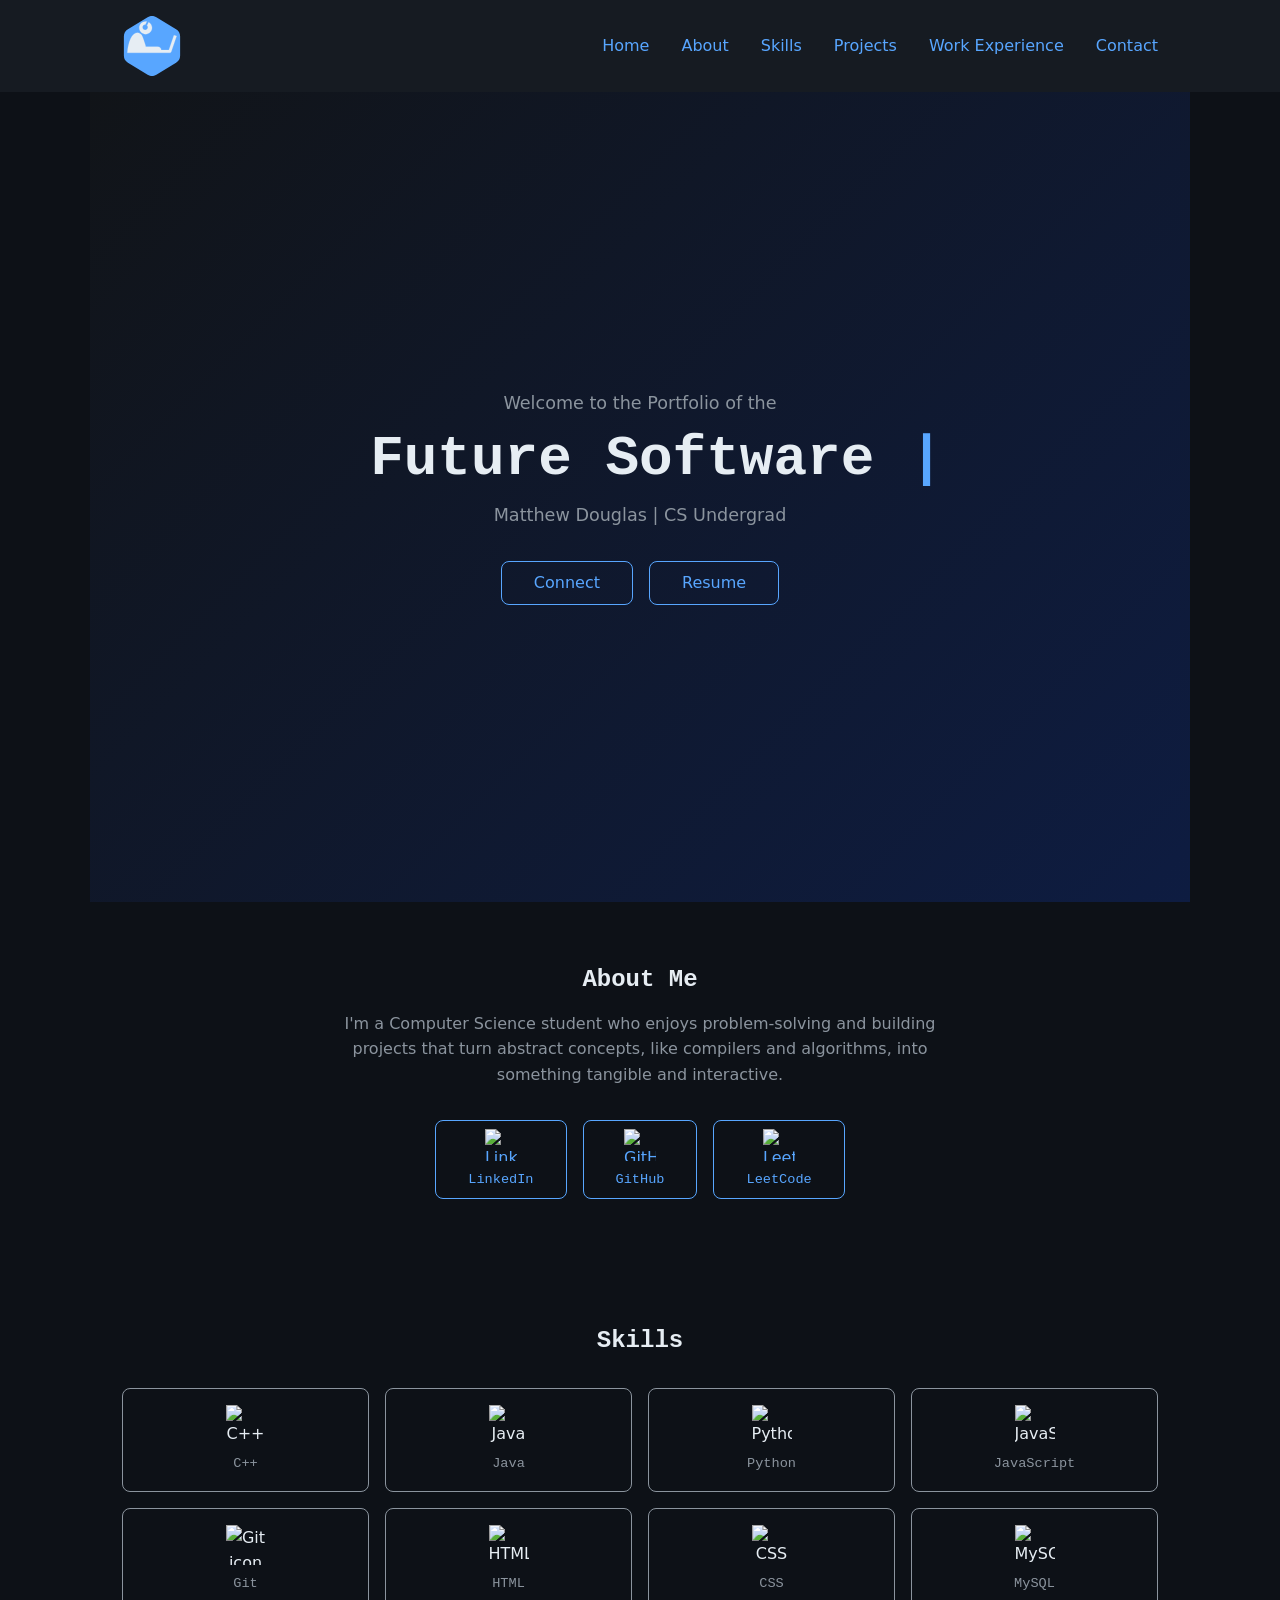
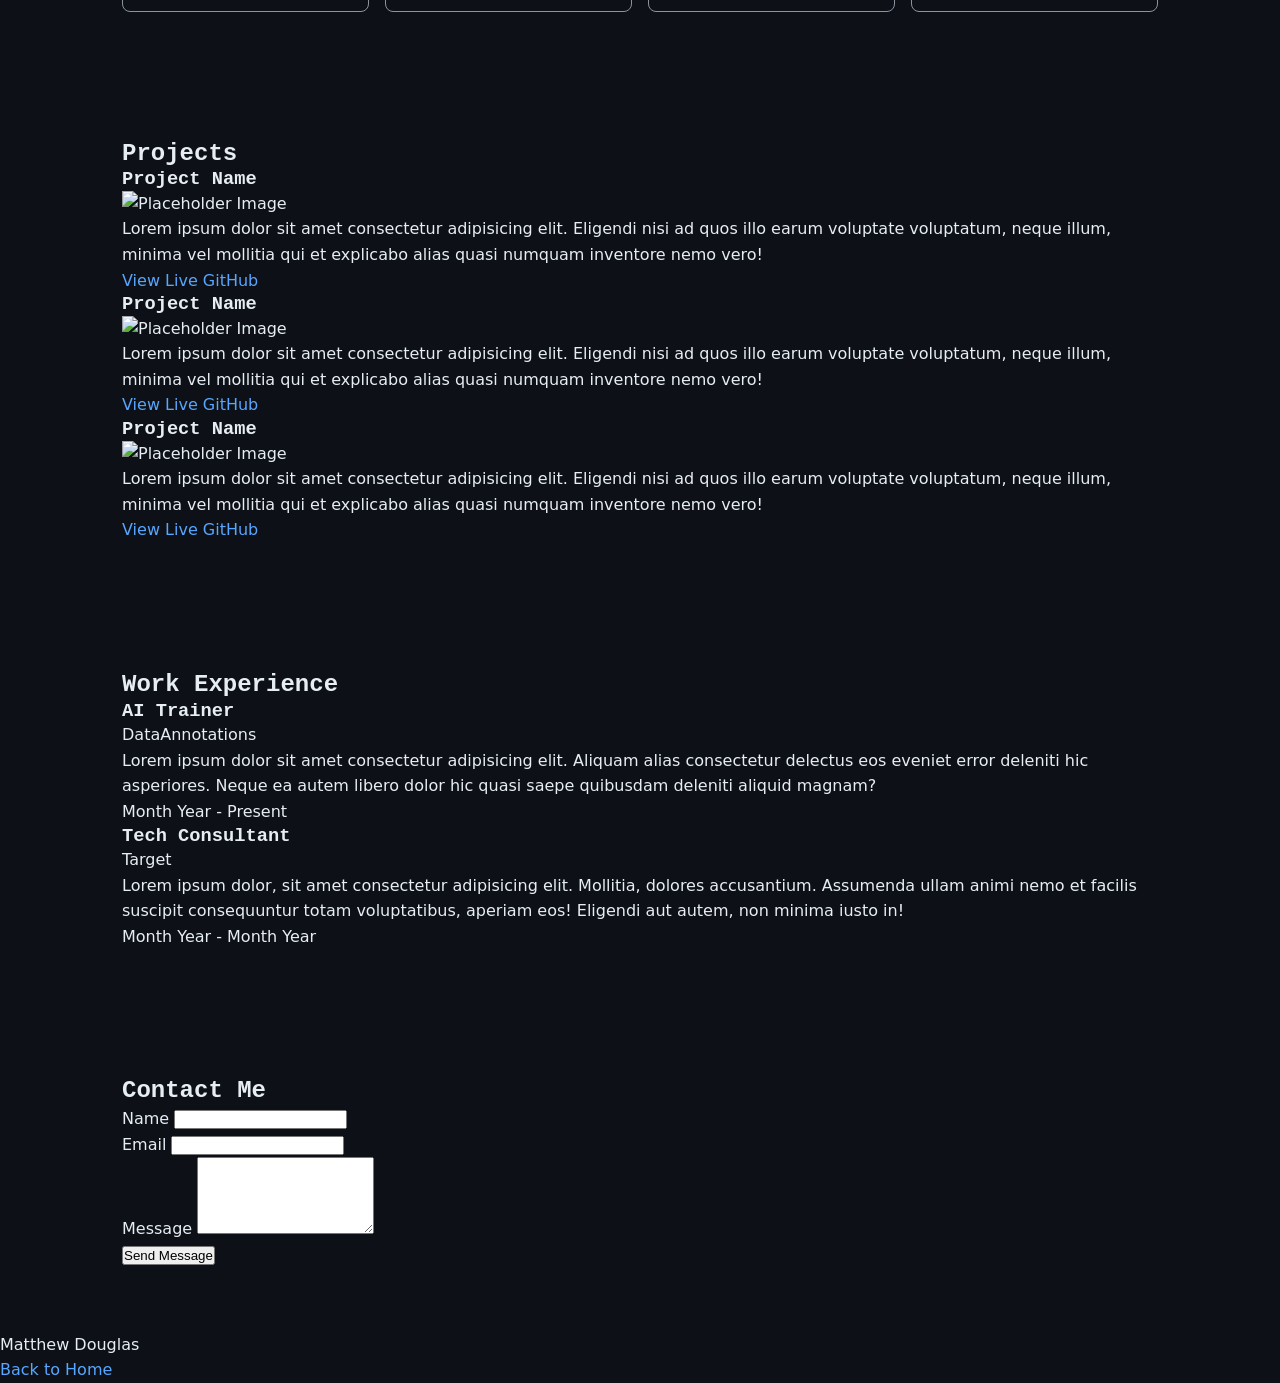
==== src/index.html @ e2d86fd2 "Add skills section with icon grid" ====
<!DOCTYPE html>
<html lang="en">
<head>
    <meta charset="UTF-8">
    <meta name="viewport" content="width=device-width, initial-scale=1.0">
    <title>Matthew Douglas | Web Portfolio</title>
    <link rel="stylesheet" href="style.css">
    <link rel="icon" href="../assets/logo.svg">
</head>
<body>
    <header>
        <nav>
            <img alt="Logo" src="../assets/logo.svg">
            <ul>
                <li><a href="#hero">Home</a></li>
                <li><a href="#about-me">About</a></li>
                <li><a href="#skills">Skills</a></li>
                <li><a href="#projects">Projects</a></li>
                <li><a href="#work-experience">Work Experience</a></li>
                <li><a href="#contact">Contact</a></li>
            </ul>
        </nav>
    </header>
    <main>
        <section id="hero">
            <div class="hero-text">
                <p> Welcome to the Portfolio of the</p>
                <h1 id="rotating-title">Future Software Developer</h1>
                <p>Matthew Douglas | CS Undergrad</p>
            </div>
            <div class="hero-buttons">
                <a href="#contact" class="btn">Connect</a>
                <a href="../assets/MatthewDouglas_Resume.pdf" class="btn" target="_blank" rel="noopener noreferrer">Resume</a>
            </div>
        </section>
        <section id="about-me">
            <div class="about-bio">
                <h2>About Me</h2>
                <p>I'm a Computer Science student who enjoys problem-solving and building projects that turn abstract concepts, like compilers and algorithms, into something tangible and interactive.</p>
            </div>
            <div class="about-icons">
                <a href="https://www.linkedin.com/in/matthew-douglas-7199652b1/" class="btn icon-button" target="_blank" rel="noopener noreferrer">
                    <img src="https://raw.githubusercontent.com/devicons/devicon/54cfe13ac10eaa1ef817a343ab0a9437eb3c2e08/icons/linkedin/linkedin-original.svg" alt="LinkedIn icon">
                    <span>LinkedIn</span>
                </a>
                <a href="https://github.com/DattyM" class="btn icon-button" target="_blank" rel="noopener noreferrer">
                    <img src="https://raw.githubusercontent.com/devicons/devicon/54cfe13ac10eaa1ef817a343ab0a9437eb3c2e08/icons/github/github-original.svg" alt="GitHub icon">
                    <span>GitHub</span>
                </a>
                <a href="https://leetcode.com/u/DattyM/" class="btn icon-button" target="_blank" rel="noopener noreferrer">
                    <img src="https://raw.githubusercontent.com/devicons/devicon/54cfe13ac10eaa1ef817a343ab0a9437eb3c2e08/icons/leetcode/leetcode-original.svg" alt="LeetCode icon">
                    <span>LeetCode</span>
                </a>
            </div>
        </section>
        <section id="skills">
            <h2>Skills</h2>
            <ul class="skills-grid">
                <li>
                    <img src="https://cdn.jsdelivr.net/gh/devicons/devicon/icons/cplusplus/cplusplus-original.svg" alt="C++ icon">
                    <span>C++</span>
                </li>
                <li>
                    <img src="https://cdn.jsdelivr.net/gh/devicons/devicon/icons/java/java-original.svg" alt="Java icon">
                    <span>Java</span>
                </li>
                <li>
                    <img src="https://cdn.jsdelivr.net/gh/devicons/devicon/icons/python/python-original.svg" alt="Python icon">
                    <span>Python</span>
                </li>
                <li>
                    <img src="https://cdn.jsdelivr.net/gh/devicons/devicon/icons/javascript/javascript-original.svg" alt="JavaScript icon">
                    <span>JavaScript</span>
                </li>
                <li>
                    <img src="https://cdn.jsdelivr.net/gh/devicons/devicon/icons/git/git-original.svg" alt="Git icon">
                    <span>Git</span>
                </li>
                <li>
                    <img src="https://cdn.jsdelivr.net/gh/devicons/devicon/icons/html5/html5-original.svg" alt="HTML icon">
                    <span>HTML</span>
                </li>
                <li>
                    <img src="https://cdn.jsdelivr.net/gh/devicons/devicon/icons/css3/css3-original.svg" alt="CSS icon">
                    <span>CSS</span>
                </li>
                <li>
                    <img src="https://cdn.jsdelivr.net/gh/devicons/devicon/icons/mysql/mysql-original.svg" alt="MySQL icon">
                    <span>MySQL</span>
                </li>
                </ul>
        </section>
        <section id="projects">
            <h2>Projects</h2>
            <div class="project-grid">
                <article class="project-card">
                    <h3>Project Name</h3>
                    <img src="https://placehold.co" alt="Placeholder Image" width="30" height="20">
                    <p>Lorem ipsum dolor sit amet consectetur adipisicing elit. Eligendi nisi ad quos illo earum voluptate voluptatum, neque illum, minima vel mollitia qui et explicabo alias quasi numquam inventore nemo vero!</p>
                    <div class="project-links">
                        <a href="#">View Live</a>
                        <a href="#">GitHub</a>
                    </div>
                </article>
                <article class="project-card">
                    <h3>Project Name</h3>
                    <img src="https://placehold.co" alt="Placeholder Image" width="30" height="20">
                    <p>Lorem ipsum dolor sit amet consectetur adipisicing elit. Eligendi nisi ad quos illo earum voluptate voluptatum, neque illum, minima vel mollitia qui et explicabo alias quasi numquam inventore nemo vero!</p>
                    <div class="project-links">
                        <a href="#">View Live</a>
                        <a href="#">GitHub</a>
                    </div>
                </article>
                <article class="project-card">
                    <h3>Project Name</h3>
                    <img src="https://placehold.co" alt="Placeholder Image" width="30" height="20">
                    <p>Lorem ipsum dolor sit amet consectetur adipisicing elit. Eligendi nisi ad quos illo earum voluptate voluptatum, neque illum, minima vel mollitia qui et explicabo alias quasi numquam inventore nemo vero!</p>
                    <div class="project-links">
                        <a href="#">View Live</a>
                        <a href="#">GitHub</a>
                    </div>
                </article>
            </div>
        </section>
        <section id="work-experience">
            <h2>Work Experience</h2>
            <div class="timeline">
                <div>
                    <h3>AI Trainer</h3>
                    <p>DataAnnotations</p>
                    <p>Lorem ipsum dolor sit amet consectetur adipisicing elit. Aliquam alias consectetur delectus eos eveniet error deleniti hic asperiores. Neque ea autem libero dolor hic quasi saepe quibusdam deleniti aliquid magnam?</p>
                    <span class="timeline-date">Month Year - Present</span>
                </div>
                <div>
                    <h3>Tech Consultant</h3>
                    <p>Target</p>
                    <p>Lorem ipsum dolor, sit amet consectetur adipisicing elit. Mollitia, dolores accusantium. Assumenda ullam animi nemo et facilis suscipit consequuntur totam voluptatibus, aperiam eos! Eligendi aut autem, non minima iusto in!</p>
                    <span class="timeline-date">Month Year - Month Year</span>
                </div>
            </div>
        </section>
        <section id="contact">
            <h2>Contact Me</h2>
            <form id="contact-form">
                <div>
                    <label for="name">Name</label>
                    <input type="text" id="name" name="name" required>
                </div>
                <div>
                    <label for="email">Email</label>
                    <input type="email" id="email" name="email" required>
                </div>
                <div>
                    <label for="message">Message</label>
                    <textarea id="message" name="message" rows="5" required></textarea>
                </div>
                <button type="submit">Send Message</button>
                <p id="form-status"></p>
            </form>
        </section>
    </main>
    <footer>
        <p>Matthew Douglas</p>
        <a href="#hero">Back to Home</a>
    </footer>
</body>
<script src="script.js">
</script>
</html>
---- src/style.css ----
* {
    margin: 0;
    padding: 0;
    box-sizing: border-box;
    scroll-behavior: smooth;
}

:root {
    --color-bg: #0d1117;
    --color-bg-alt: #161b22;
    --color-text: #e6edf3;
    --color-text-muted: #8b949e;
    --color-accent: #58a6ff;

    --font-body: 'Inter', system-ui, sans-serif;
    --font-mono: 'Jetbrains Mono', 'Courier New', monospace;

    --spacing-sm: 0.5rem;
    --spacing-md: 1rem;
    --spacing-lg: 2rem;
    --spacing-xl: 4rem;
}

body {
    font-family: var(--font-body);
    background-color: var(--color-bg);
    color: var(--color-text);
    line-height: 1.6;
}

h1, h2, h3 {
    font-family: var(--font-mono);
    line-height: 1.2;
}

a {
    color: var(--color-accent);
    text-decoration: none;
}

section {
    padding: var(--spacing-xl) var(--spacing-lg);
    max-width: 1100px;
    margin: 0 auto;
}

header {
    background-color: var(--color-bg-alt);
    position: sticky;
    top: 0;
    z-index: 10;
}

nav {
    display: flex;
    justify-content: space-between;
    align-items: center;
    padding: var(--spacing-md) var(--spacing-lg);
    max-width: 1100px;
    margin: 0 auto;
}

nav img {
    width: 60px;
    height: auto;
}

nav ul {
    display: flex;
    list-style: none;
    gap: var(--spacing-lg);
}

nav a {
    color: var(--color-text);
    font-weight: 500;
    transition: color 0.2s ease;
}

nav a {
    color: var(--color-accent);
}

#hero {
  min-height: 90vh;
  display: flex;
  flex-direction: column;
  justify-content: center;
  align-items: center;
  text-align: center;
  gap: var(--spacing-lg);
  background: linear-gradient(-45deg, #0e1013, #2d5ec1, #0d1f4f, #111418);
  background-size: 400% 400%;
  animation: gradientShift 12s ease infinite;
}

@keyframes gradientShift {
  0% { background-position: 0% 50%; }
  50% { background-position: 100% 50%; }
  100% { background-position: 0% 50%; }
}

.hero-text p {
  color: var(--color-text-muted);
  font-size: 1.1rem;
}

.hero-text h1 {
  font-size: clamp(2rem, 5vw, 3.5rem);
  margin: var(--spacing-sm) 0;
  min-height: 1.2em;
  padding-left: 0.6ch;
}

.hero-text h1::after {
  content: "|";
  display: inline-block;
  width: 0.6ch;
  margin-left: 2px;
  color: var(--color-accent);
  animation: blink 0.8s step-end infinite;
}

@keyframes blink {
  from, to {
    opacity: 1;
  }
  50% {
    opacity: 0;
  }
}

.hero-buttons {
  display: flex;
  gap: var(--spacing-md);
}

#about-me {
  text-align: center;
}

.about-bio p {
  max-width: 650px;
  margin: var(--spacing-md) auto var(--spacing-lg);
  color: var(--color-text-muted);
}

.about-icons {
  display: flex;
  justify-content: center;
  gap: var(--spacing-md);
  flex-wrap: wrap;
}

.btn {
  display: flex;
  align-items: center;
  justify-content: center;
  border: 1px solid var(--color-accent);
  border-radius: 8px;
  padding: var(--spacing-sm) var(--spacing-lg);
  color: var(--color-accent);
  font-weight: 500;
  transition: background-color 0.2s ease, color 0.2s ease, transform 0.2s ease;
}

.btn:hover {
  background-color: var(--color-accent);
  color: var(--color-bg);
  transform: translateY(-3px);
}

.icon-button {
  display: flex;
  flex-direction: column;
  align-items: center;
  gap: var(--spacing-sm);
  min-width: 90px;
}

.icon-button img {
  width: 32px;
  height: 32px;
}

.icon-button span {
  font-size: 0.85rem;
  font-family: var(--font-mono);
}

#skills {
  text-align: center;
}

.skills-grid {
  list-style: none;
  display: grid;
  grid-template-columns: repeat(4, 1fr);
  gap: var(--spacing-md);
  margin-top: var(--spacing-lg);
}

.skills-grid li {
  display: flex;
  flex-direction: column;
  align-items: center;
  gap: var(--spacing-sm);
  border: 1px solid var(--color-text-muted);
  border-radius: 8px;
  padding: var(--spacing-md);
  transition: border-color 0.2s ease, transform 0.2s ease;
}

.skills-grid li:hover {
  border-color: var(--color-accent);
  transform: translateY(-3px);
}

.skills-grid img {
  width: 40px;
  height: 40px;
}

.skills-grid span {
  font-size: 0.85rem;
  font-family: var(--font-mono);
  color: var(--color-text-muted);
}
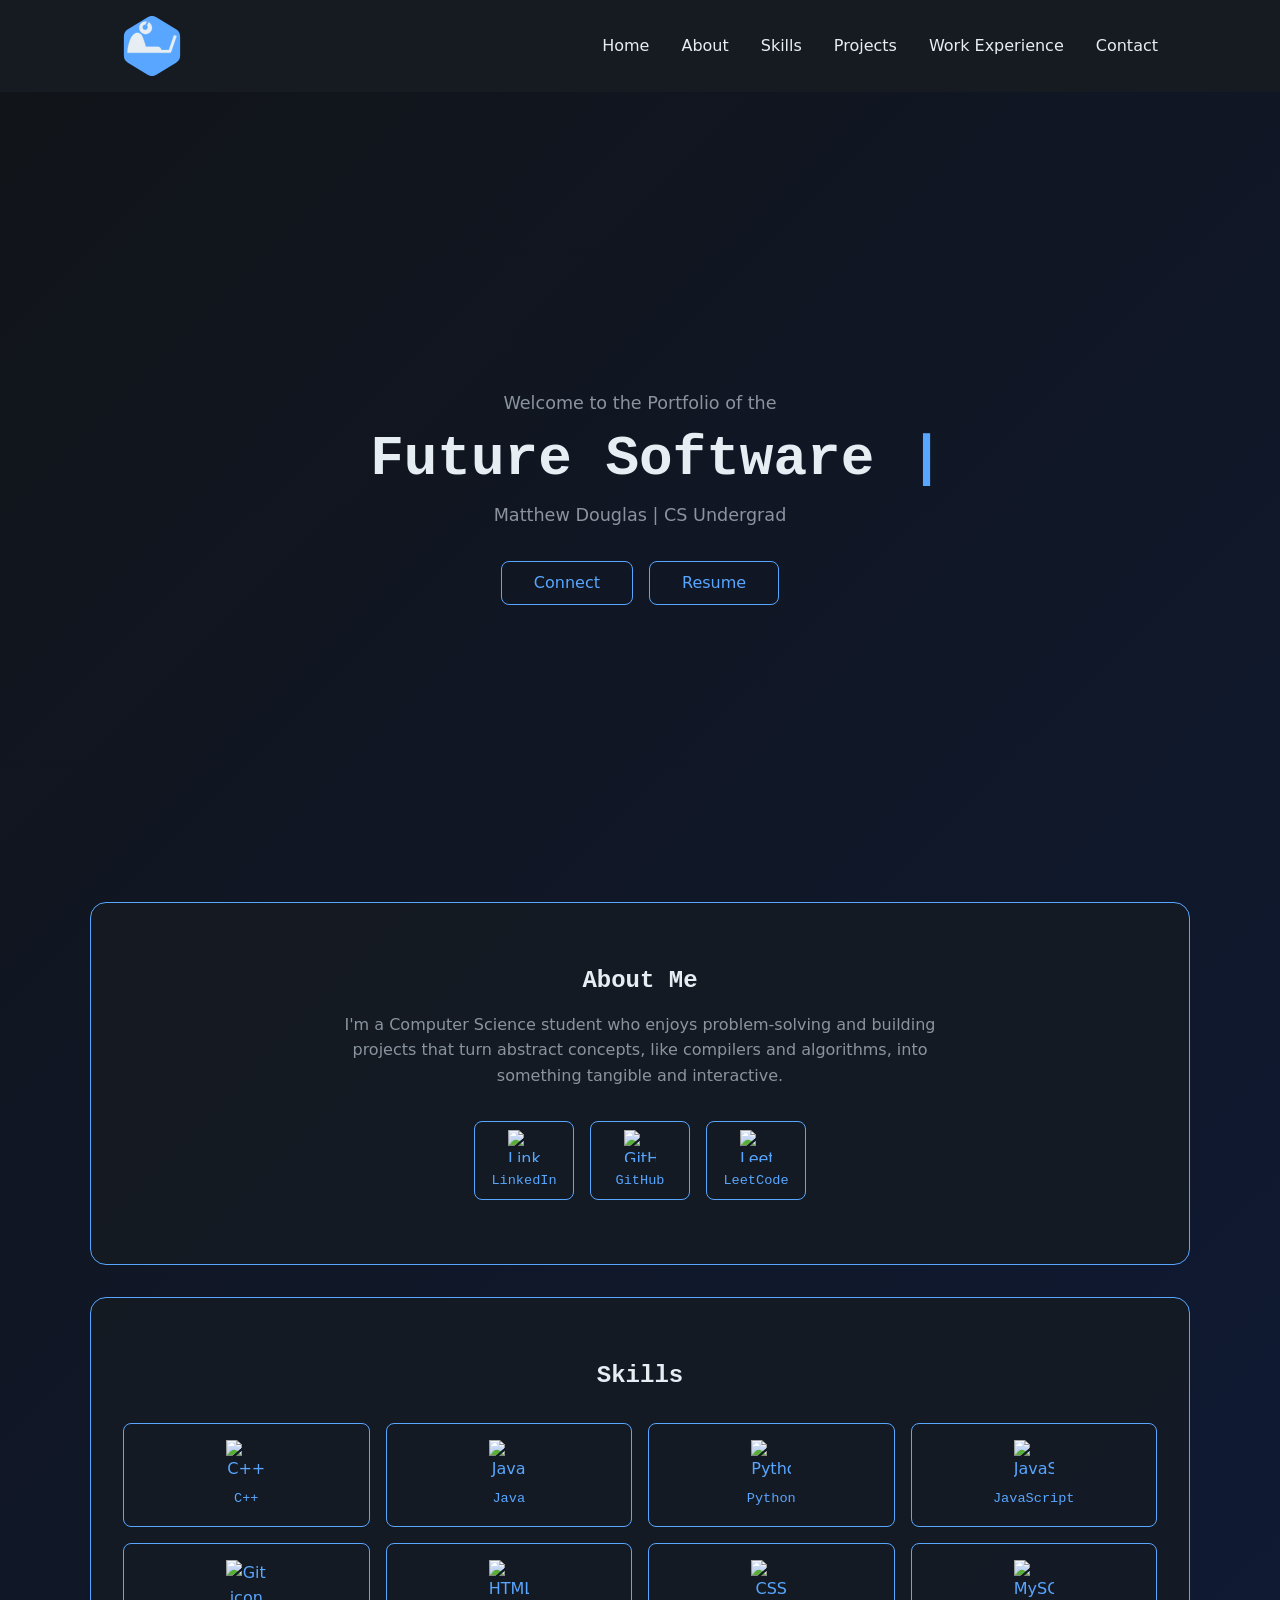
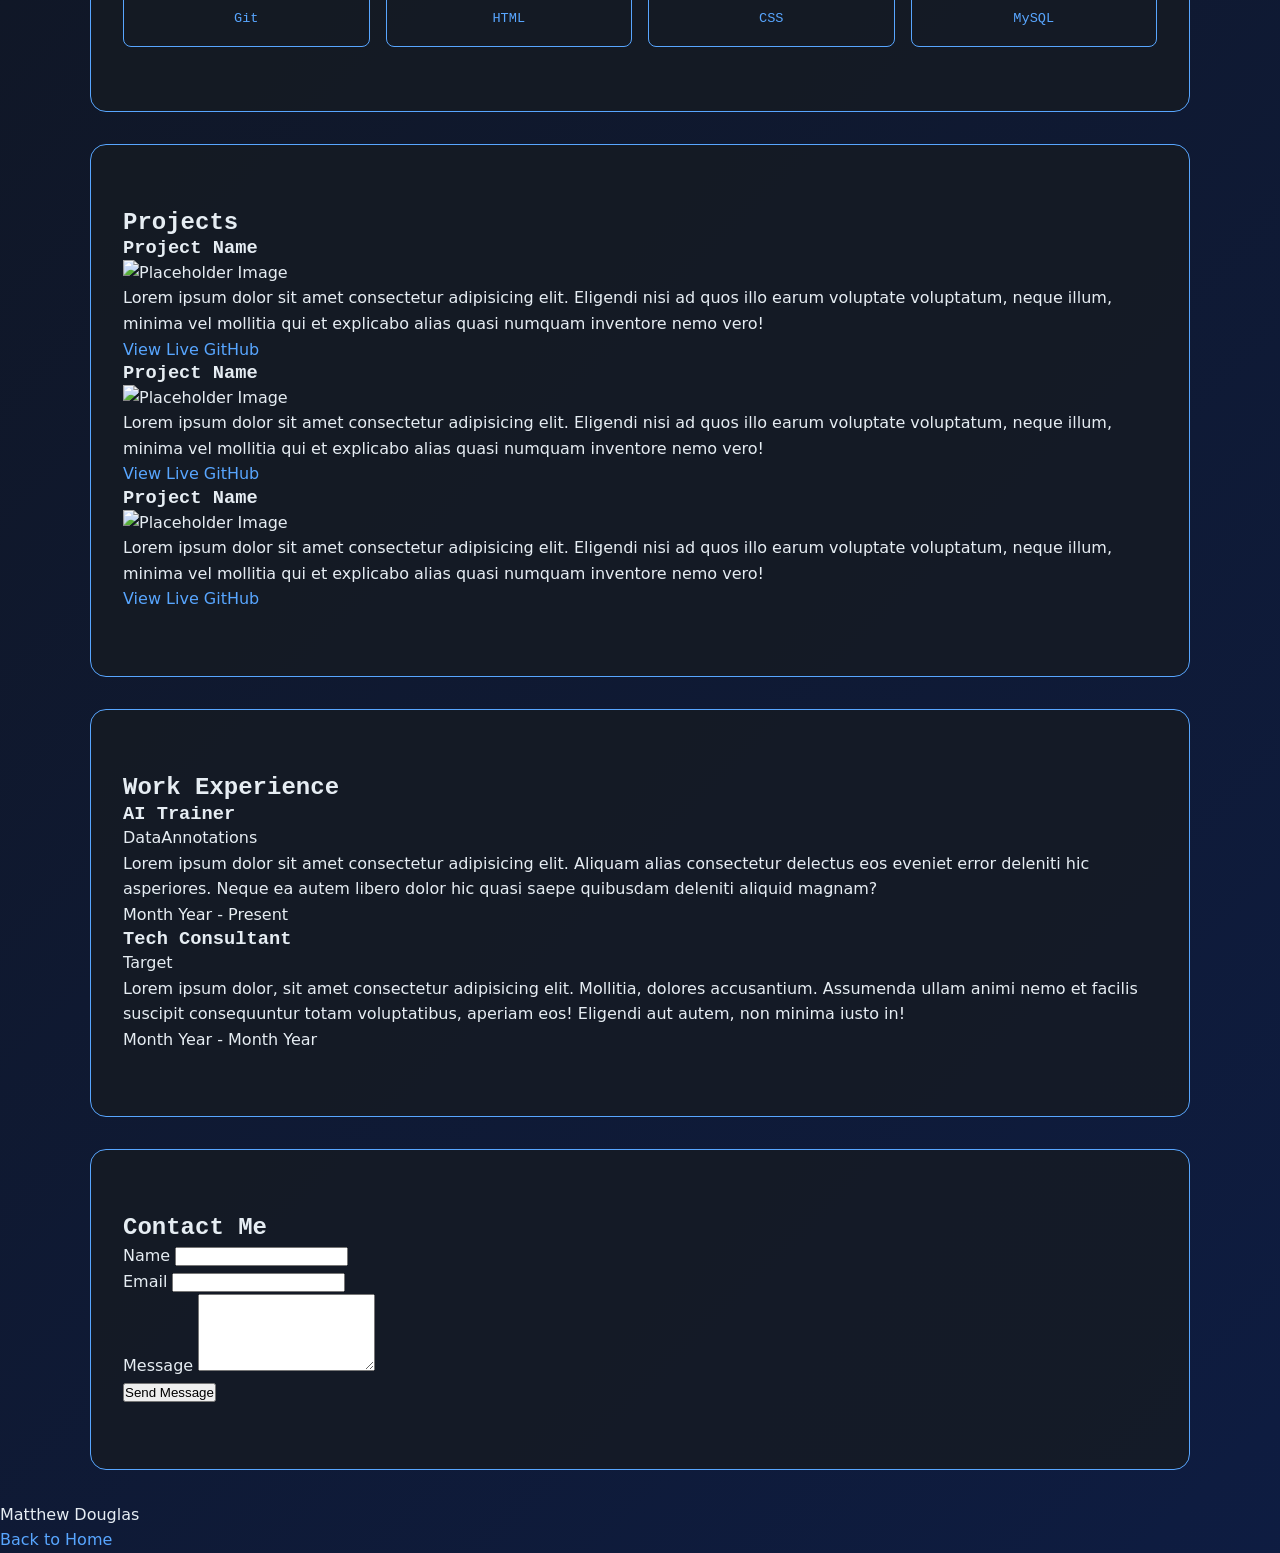
==== commit d5e777ae: "Add page-wide gradient, section containers with glow, and unify button/skill styling" ====
--- a/src/index.html
+++ b/src/index.html
@@ -57,35 +57,35 @@
             <h2>Skills</h2>
             <ul class="skills-grid">
                 <li>
-                    <img src="https://cdn.jsdelivr.net/gh/devicons/devicon/icons/cplusplus/cplusplus-original.svg" alt="C++ icon">
+                    <img src="https://raw.githubusercontent.com/devicons/devicon/54cfe13ac10eaa1ef817a343ab0a9437eb3c2e08/icons/cplusplus/cplusplus-original.svg" alt="C++ icon">
                     <span>C++</span>
                 </li>
                 <li>
-                    <img src="https://cdn.jsdelivr.net/gh/devicons/devicon/icons/java/java-original.svg" alt="Java icon">
+                    <img src="https://raw.githubusercontent.com/devicons/devicon/54cfe13ac10eaa1ef817a343ab0a9437eb3c2e08/icons/java/java-original.svg" alt="Java icon">
                     <span>Java</span>
                 </li>
                 <li>
-                    <img src="https://cdn.jsdelivr.net/gh/devicons/devicon/icons/python/python-original.svg" alt="Python icon">
+                    <img src="https://raw.githubusercontent.com/devicons/devicon/54cfe13ac10eaa1ef817a343ab0a9437eb3c2e08/icons/python/python-original.svg" alt="Python icon">
                     <span>Python</span>
                 </li>
                 <li>
-                    <img src="https://cdn.jsdelivr.net/gh/devicons/devicon/icons/javascript/javascript-original.svg" alt="JavaScript icon">
+                    <img src="https://raw.githubusercontent.com/devicons/devicon/54cfe13ac10eaa1ef817a343ab0a9437eb3c2e08/icons/javascript/javascript-original.svg" alt="JavaScript icon">
                     <span>JavaScript</span>
                 </li>
                 <li>
-                    <img src="https://cdn.jsdelivr.net/gh/devicons/devicon/icons/git/git-original.svg" alt="Git icon">
+                    <img src="https://raw.githubusercontent.com/devicons/devicon/54cfe13ac10eaa1ef817a343ab0a9437eb3c2e08/icons/git/git-original.svg" alt="Git icon">
                     <span>Git</span>
                 </li>
                 <li>
-                    <img src="https://cdn.jsdelivr.net/gh/devicons/devicon/icons/html5/html5-original.svg" alt="HTML icon">
+                    <img src="https://raw.githubusercontent.com/devicons/devicon/54cfe13ac10eaa1ef817a343ab0a9437eb3c2e08/icons/html5/html5-original.svg" alt="HTML icon">
                     <span>HTML</span>
                 </li>
                 <li>
-                    <img src="https://cdn.jsdelivr.net/gh/devicons/devicon/icons/css3/css3-original.svg" alt="CSS icon">
+                    <img src="https://raw.githubusercontent.com/devicons/devicon/54cfe13ac10eaa1ef817a343ab0a9437eb3c2e08/icons/css3/css3-original.svg" alt="CSS icon">
                     <span>CSS</span>
                 </li>
                 <li>
-                    <img src="https://cdn.jsdelivr.net/gh/devicons/devicon/icons/mysql/mysql-original.svg" alt="MySQL icon">
+                    <img src="https://raw.githubusercontent.com/devicons/devicon/54cfe13ac10eaa1ef817a343ab0a9437eb3c2e08/icons/mysql/mysql-original.svg" alt="MySQL icon">
                     <span>MySQL</span>
                 </li>
                 </ul>
--- a/src/style.css
+++ b/src/style.css
@@ -1,94 +1,30 @@
 * {
-    margin: 0;
-    padding: 0;
-    box-sizing: border-box;
-    scroll-behavior: smooth;
+  margin: 0;
+  padding: 0;
+  box-sizing: border-box;
+  scroll-behavior: smooth;
 }
 
 :root {
-    --color-bg: #0d1117;
-    --color-bg-alt: #161b22;
-    --color-text: #e6edf3;
-    --color-text-muted: #8b949e;
-    --color-accent: #58a6ff;
-
-    --font-body: 'Inter', system-ui, sans-serif;
-    --font-mono: 'Jetbrains Mono', 'Courier New', monospace;
-
-    --spacing-sm: 0.5rem;
-    --spacing-md: 1rem;
-    --spacing-lg: 2rem;
-    --spacing-xl: 4rem;
+  --color-bg: #0d1117;
+  --color-bg-alt: #161b22;
+  --color-text: #e6edf3;
+  --color-text-muted: #8b949e;
+  --color-accent: #58a6ff;
+
+  --font-body: 'Inter', system-ui, sans-serif;
+  --font-mono: 'Jetbrains Mono', 'Courier New', monospace;
+
+  --spacing-sm: 0.5rem;
+  --spacing-md: 1rem;
+  --spacing-lg: 2rem;
+  --spacing-xl: 4rem;
 }
 
 body {
-    font-family: var(--font-body);
-    background-color: var(--color-bg);
-    color: var(--color-text);
-    line-height: 1.6;
-}
-
-h1, h2, h3 {
-    font-family: var(--font-mono);
-    line-height: 1.2;
-}
-
-a {
-    color: var(--color-accent);
-    text-decoration: none;
-}
-
-section {
-    padding: var(--spacing-xl) var(--spacing-lg);
-    max-width: 1100px;
-    margin: 0 auto;
-}
-
-header {
-    background-color: var(--color-bg-alt);
-    position: sticky;
-    top: 0;
-    z-index: 10;
-}
-
-nav {
-    display: flex;
-    justify-content: space-between;
-    align-items: center;
-    padding: var(--spacing-md) var(--spacing-lg);
-    max-width: 1100px;
-    margin: 0 auto;
-}
-
-nav img {
-    width: 60px;
-    height: auto;
-}
-
-nav ul {
-    display: flex;
-    list-style: none;
-    gap: var(--spacing-lg);
-}
-
-nav a {
-    color: var(--color-text);
-    font-weight: 500;
-    transition: color 0.2s ease;
-}
-
-nav a {
-    color: var(--color-accent);
-}
-
-#hero {
-  min-height: 90vh;
-  display: flex;
-  flex-direction: column;
-  justify-content: center;
-  align-items: center;
-  text-align: center;
-  gap: var(--spacing-lg);
+  font-family: var(--font-body);
+  color: var(--color-text);
+  line-height: 1.6;
   background: linear-gradient(-45deg, #0e1013, #2d5ec1, #0d1f4f, #111418);
   background-size: 400% 400%;
   animation: gradientShift 12s ease infinite;
@@ -98,6 +34,91 @@
   0% { background-position: 0% 50%; }
   50% { background-position: 100% 50%; }
   100% { background-position: 0% 50%; }
+}
+
+h1, h2, h3 {
+  font-family: var(--font-mono);
+  line-height: 1.2;
+}
+
+a {
+  color: var(--color-accent);
+  text-decoration: none;
+}
+
+section {
+  padding: var(--spacing-xl) var(--spacing-lg);
+  max-width: 1100px;
+  margin: 0 auto;
+}
+
+main > section:not(#hero) {
+  background-color: rgba(22, 27, 34, 0.8);
+  border: 1px solid var(--color-accent);
+  border-radius: 16px;
+  margin-bottom: var(--spacing-lg);
+  animation: borderGlow 3s ease-in-out infinite;
+}
+
+@keyframes borderGlow {
+  0%, 100% {
+    box-shadow: 0 4px 24px rgba(0, 0, 0, 0.3), 0 0 0px rgba(88, 166, 255, 0);
+  }
+  50% {
+    box-shadow: 0 4px 24px rgba(0, 0, 0, 0.3), 0 0 20px rgba(88, 166, 255, 0.5);
+  }
+}
+
+/* ---------- Header / Nav ---------- */
+
+header {
+  background-color: var(--color-bg-alt);
+  position: sticky;
+  top: 0;
+  z-index: 10;
+}
+
+nav {
+  display: flex;
+  justify-content: space-between;
+  align-items: center;
+  padding: var(--spacing-md) var(--spacing-lg);
+  max-width: 1100px;
+  margin: 0 auto;
+}
+
+nav img {
+  width: 60px;
+  height: auto;
+}
+
+nav ul {
+  display: flex;
+  list-style: none;
+  gap: var(--spacing-lg);
+}
+
+nav a {
+  color: var(--color-text);
+  font-weight: 500;
+  transition: color 0.2s ease;
+}
+
+nav a:hover {
+  color: var(--color-accent);
+}
+
+/* ---------- Hero ---------- */
+
+#hero {
+  background: none;
+  min-height: 90vh;
+  display: flex;
+  flex-direction: column;
+  justify-content: center;
+  align-items: center;
+  text-align: center;
+  gap: var(--spacing-lg);
 }
 
 .hero-text p {
@@ -122,18 +143,56 @@
 }
 
 @keyframes blink {
-  from, to {
-    opacity: 1;
-  }
-  50% {
-    opacity: 0;
-  }
+  from, to { opacity: 1; }
+  50% { opacity: 0; }
 }
 
 .hero-buttons {
   display: flex;
   gap: var(--spacing-md);
 }
+
+/* ---------- Shared button style ---------- */
+
+.btn {
+  display: flex;
+  align-items: center;
+  justify-content: center;
+  border: 1px solid var(--color-accent);
+  border-radius: 8px;
+  padding: var(--spacing-sm) var(--spacing-lg);
+  color: var(--color-accent);
+  font-weight: 500;
+  transition: background-color 0.2s ease, color 0.2s ease, transform 0.2s ease;
+}
+
+.btn:hover {
+  background-color: var(--color-accent);
+  color: var(--color-bg);
+  transform: translateY(-3px);
+}
+
+.icon-button {
+  display: flex;
+  flex-direction: column;
+  align-items: center;
+  justify-content: center;
+  gap: var(--spacing-sm);
+  width: 100px;
+  text-align: center;
+}
+
+.icon-button img {
+  width: 32px;
+  height: 32px;
+}
+
+.icon-button span {
+  font-size: 0.85rem;
+  font-family: var(--font-mono);
+}
+
+/* ---------- About ---------- */
 
 #about-me {
   text-align: center;
@@ -152,41 +211,7 @@
   flex-wrap: wrap;
 }
 
-.btn {
-  display: flex;
-  align-items: center;
-  justify-content: center;
-  border: 1px solid var(--color-accent);
-  border-radius: 8px;
-  padding: var(--spacing-sm) var(--spacing-lg);
-  color: var(--color-accent);
-  font-weight: 500;
-  transition: background-color 0.2s ease, color 0.2s ease, transform 0.2s ease;
-}
-
-.btn:hover {
-  background-color: var(--color-accent);
-  color: var(--color-bg);
-  transform: translateY(-3px);
-}
-
-.icon-button {
-  display: flex;
-  flex-direction: column;
-  align-items: center;
-  gap: var(--spacing-sm);
-  min-width: 90px;
-}
-
-.icon-button img {
-  width: 32px;
-  height: 32px;
-}
-
-.icon-button span {
-  font-size: 0.85rem;
-  font-family: var(--font-mono);
-}
+/* ---------- Skills ---------- */
 
 #skills {
   text-align: center;
@@ -205,14 +230,16 @@
   flex-direction: column;
   align-items: center;
   gap: var(--spacing-sm);
-  border: 1px solid var(--color-text-muted);
+  border: 1px solid var(--color-accent);
   border-radius: 8px;
   padding: var(--spacing-md);
-  transition: border-color 0.2s ease, transform 0.2s ease;
+  color: var(--color-accent);
+  transition: background-color 0.2s ease, color 0.2s ease, transform 0.2s ease;
 }
 
 .skills-grid li:hover {
-  border-color: var(--color-accent);
+  background-color: var(--color-accent);
+  color: var(--color-bg);
   transform: translateY(-3px);
 }
 
@@ -224,5 +251,4 @@
 .skills-grid span {
   font-size: 0.85rem;
   font-family: var(--font-mono);
-  color: var(--color-text-muted);
 }
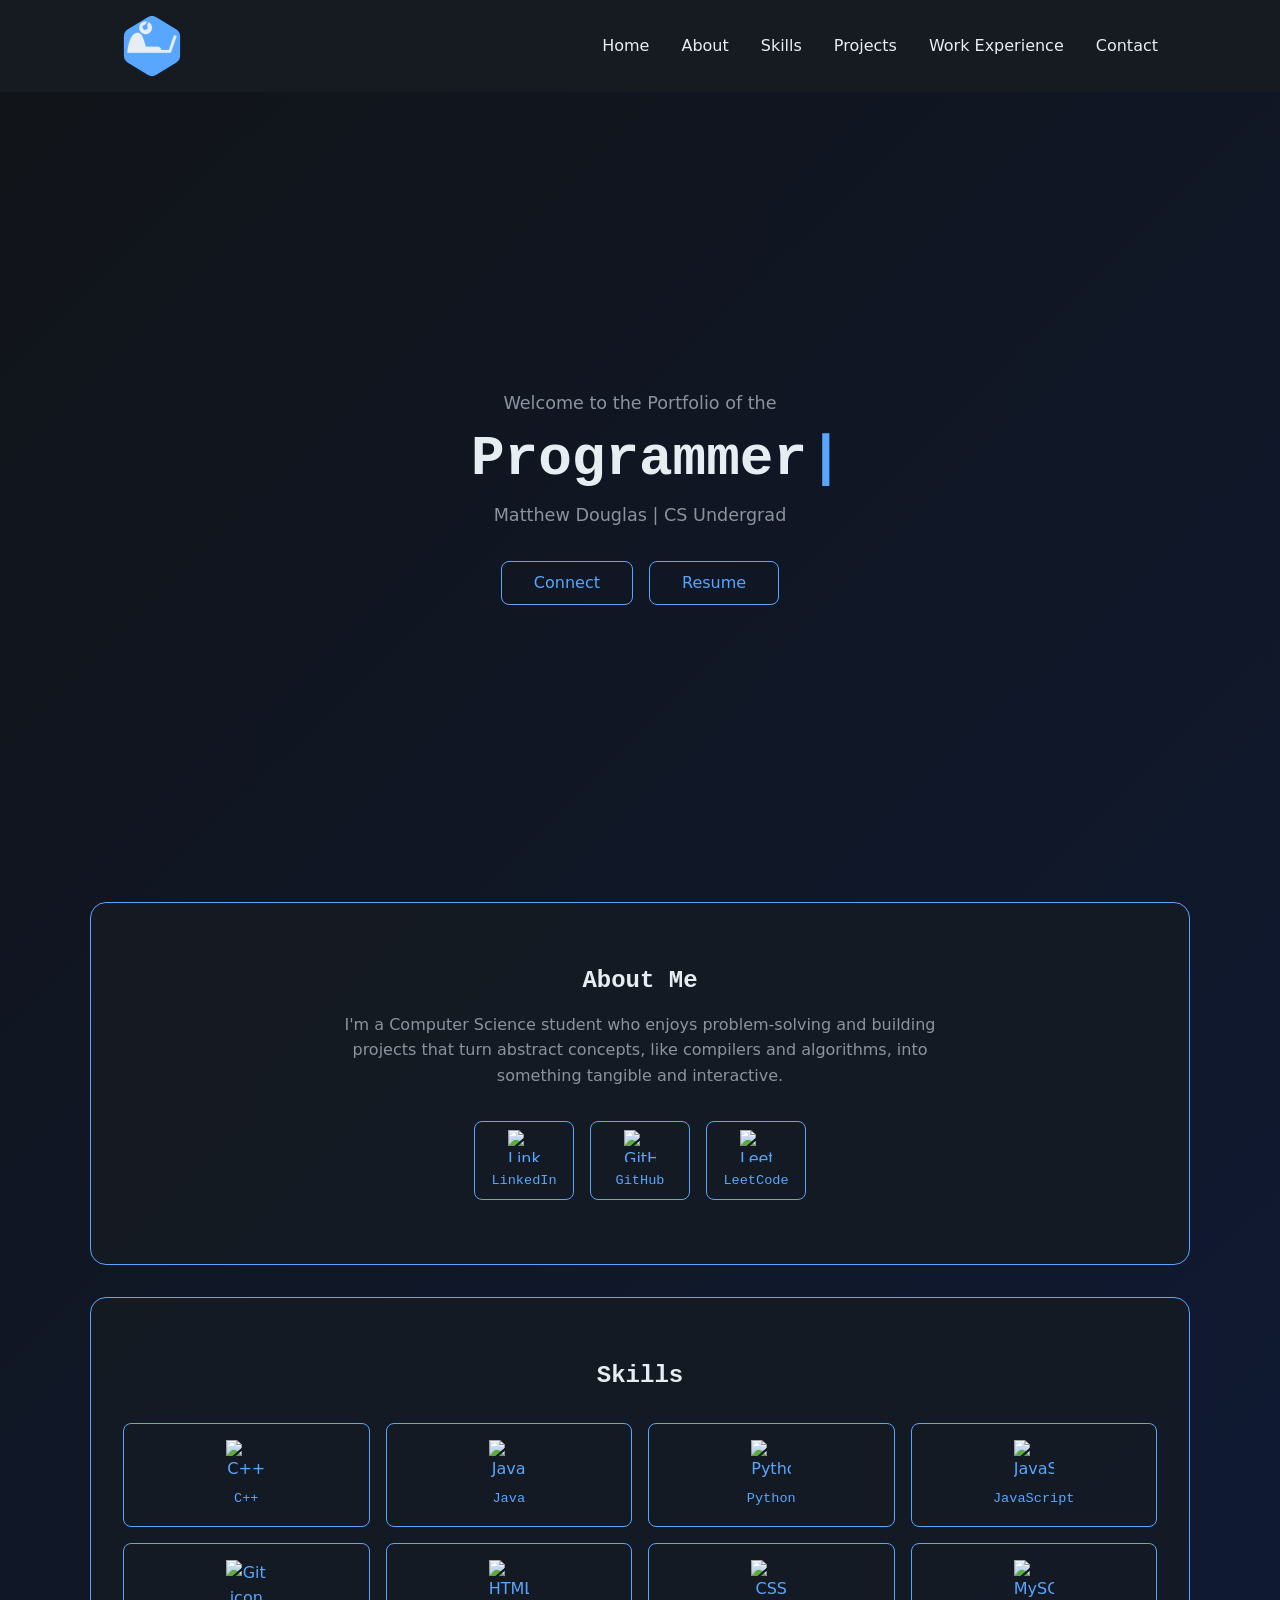
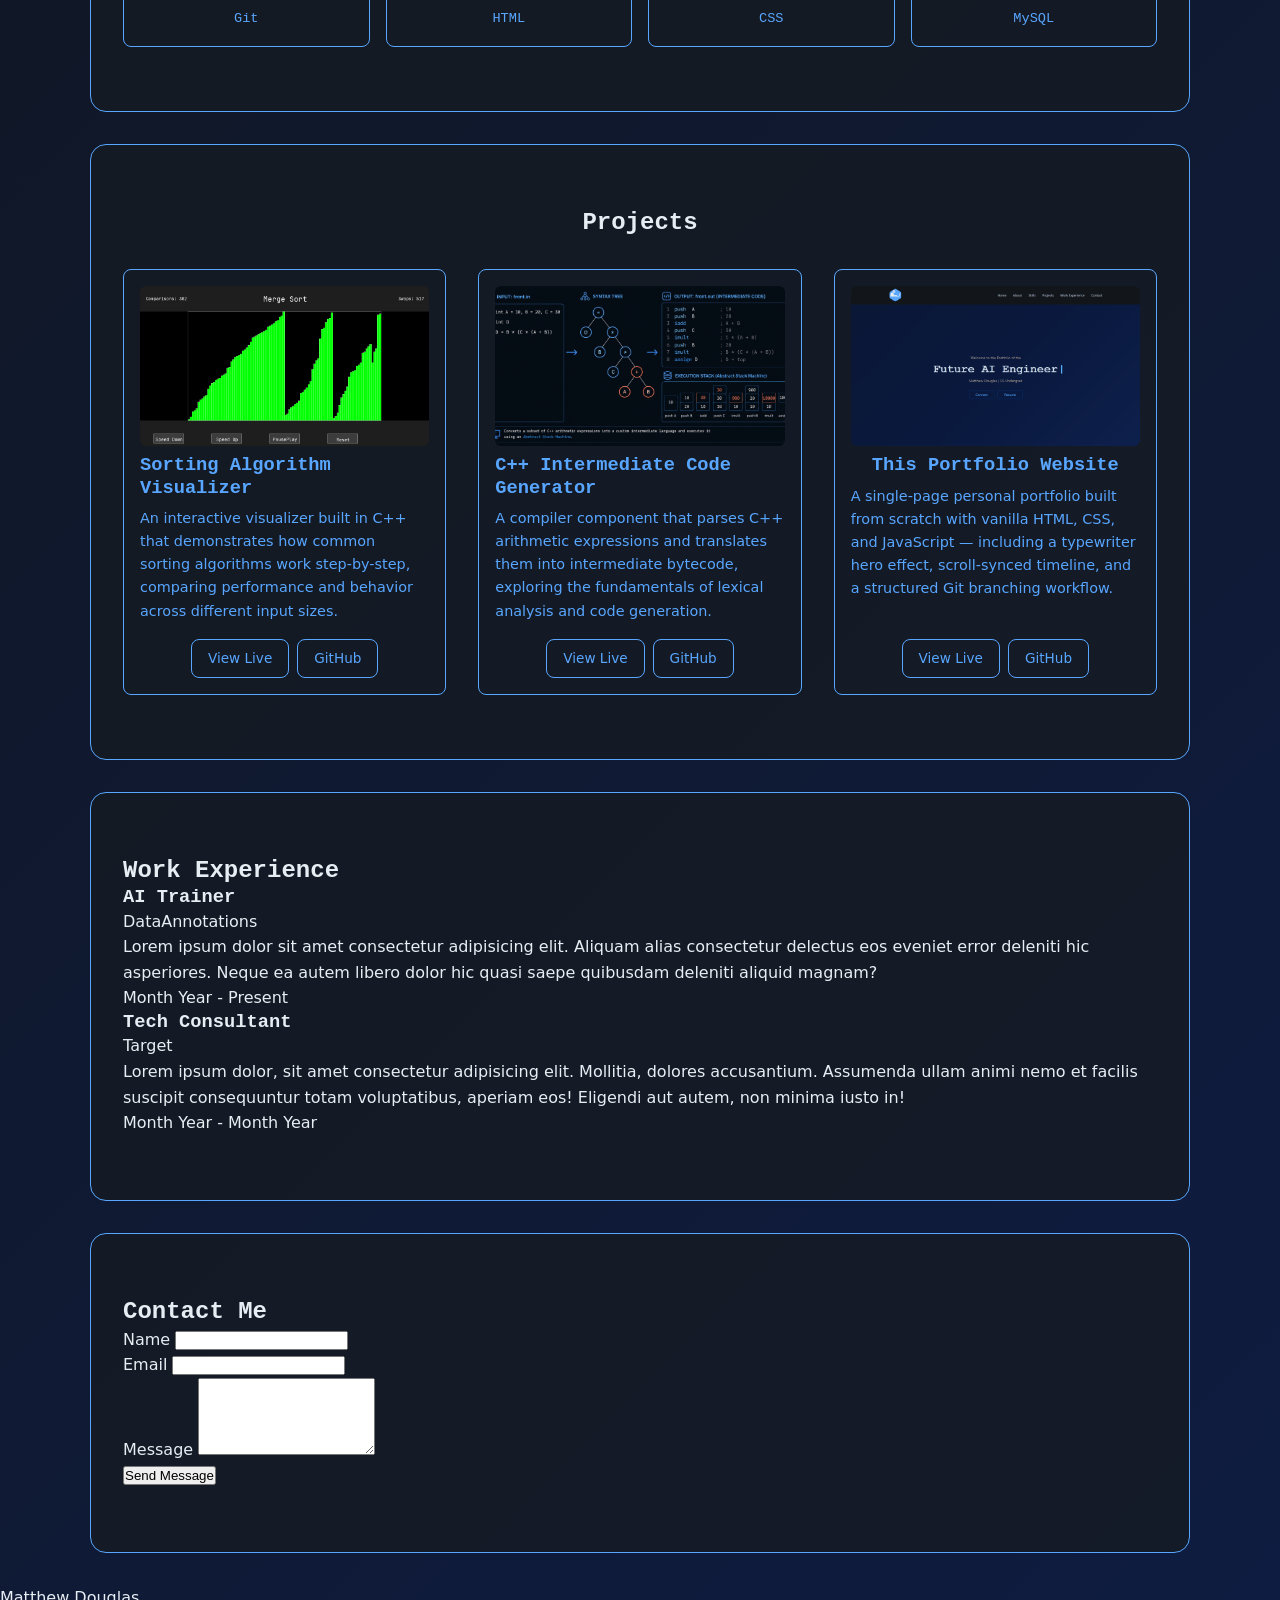
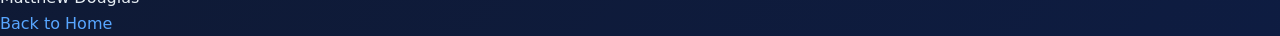
==== commit eea574b9: "Add real project content, cards, and preview images" ====
--- a/src/index.html
+++ b/src/index.html
@@ -94,30 +94,30 @@
             <h2>Projects</h2>
             <div class="project-grid">
                 <article class="project-card">
-                    <h3>Project Name</h3>
-                    <img src="https://placehold.co" alt="Placeholder Image" width="30" height="20">
-                    <p>Lorem ipsum dolor sit amet consectetur adipisicing elit. Eligendi nisi ad quos illo earum voluptate voluptatum, neque illum, minima vel mollitia qui et explicabo alias quasi numquam inventore nemo vero!</p>
+                    <img src="../assets/SortVis.png" alt="Sorting Algorithm Visualizer screenshot">
+                    <h3>Sorting Algorithm Visualizer</h3>
+                    <p>An interactive visualizer built in C++ that demonstrates how common sorting algorithms work step-by-step, comparing performance and behavior across different input sizes.</p>
                     <div class="project-links">
-                        <a href="#">View Live</a>
-                        <a href="#">GitHub</a>
+                    <a href="#" class="btn">View Live</a>
+                    <a href="#" class="btn">GitHub</a>
                     </div>
                 </article>
                 <article class="project-card">
-                    <h3>Project Name</h3>
-                    <img src="https://placehold.co" alt="Placeholder Image" width="30" height="20">
-                    <p>Lorem ipsum dolor sit amet consectetur adipisicing elit. Eligendi nisi ad quos illo earum voluptate voluptatum, neque illum, minima vel mollitia qui et explicabo alias quasi numquam inventore nemo vero!</p>
+                    <img src="../assets/IntmedCodeGen.png" alt="C++ Intermediate Code Generator screenshot">
+                    <h3>C++ Intermediate Code Generator</h3>
+                    <p>A compiler component that parses C++ arithmetic expressions and translates them into intermediate bytecode, exploring the fundamentals of lexical analysis and code generation.</p>
                     <div class="project-links">
-                        <a href="#">View Live</a>
-                        <a href="#">GitHub</a>
+                    <a href="#" class="btn">View Live</a>
+                    <a href="#" class="btn">GitHub</a>
                     </div>
                 </article>
                 <article class="project-card">
-                    <h3>Project Name</h3>
-                    <img src="https://placehold.co" alt="Placeholder Image" width="30" height="20">
-                    <p>Lorem ipsum dolor sit amet consectetur adipisicing elit. Eligendi nisi ad quos illo earum voluptate voluptatum, neque illum, minima vel mollitia qui et explicabo alias quasi numquam inventore nemo vero!</p>
+                    <img src="../assets/webpage.png" alt="Personal portfolio website screenshot">
+                    <h3>This Portfolio Website</h3>
+                    <p>A single-page personal portfolio built from scratch with vanilla HTML, CSS, and JavaScript — including a typewriter hero effect, scroll-synced timeline, and a structured Git branching workflow.</p>
                     <div class="project-links">
-                        <a href="#">View Live</a>
-                        <a href="#">GitHub</a>
+                    <a href="#hero" class="btn">View Live</a>
+                    <a href="#https://github.com/DattyM/personal-portfolio" class="btn">GitHub</a>
                     </div>
                 </article>
             </div>
--- a/src/style.css
+++ b/src/style.css
@@ -251,4 +251,66 @@
 .skills-grid span {
   font-size: 0.85rem;
   font-family: var(--font-mono);
+}
+
+/* ---------- Projects ---------- */
+
+#projects {
+  text-align: center;
+}
+
+.project-grid {
+  display: grid;
+  grid-template-columns: repeat(3, 1fr);
+  gap: var(--spacing-lg);
+  margin-top: var(--spacing-lg);
+}
+
+.project-card {
+  display: flex;
+  flex-direction: column;
+  align-items: center;
+  gap: var(--spacing-sm);
+  border: 1px solid var(--color-accent);
+  border-radius: 8px;
+  padding: var(--spacing-md);
+  color: var(--color-accent);
+  text-align: left;
+  transition: background-color 0.2s ease, color 0.2s ease, transform 0.2s ease;
+}
+
+.project-card:hover {
+  background-color: var(--color-accent);
+  color: var(--color-bg);
+  transform: translateY(-3px);
+}
+
+.project-card img {
+    width: 100%;
+    height: 160px;
+    object-fit: cover;
+    border-radius: 6px;
+}
+
+.project-card p {
+  font-size: 0.9rem;
+}
+
+.project-links {
+  display: flex;
+  gap: var(--spacing-sm);
+  margin-top: auto;
+  padding-top: var(--spacing-sm);
+}
+
+.project-card .btn {
+  border-color: currentColor;
+  color: inherit;
+  padding: var(--spacing-sm) var(--spacing-md);
+  font-size: 0.85rem;
+}
+
+.project-card .btn:hover {
+  background-color: var(--color-bg);
+  color: var(--color-accent);
 }
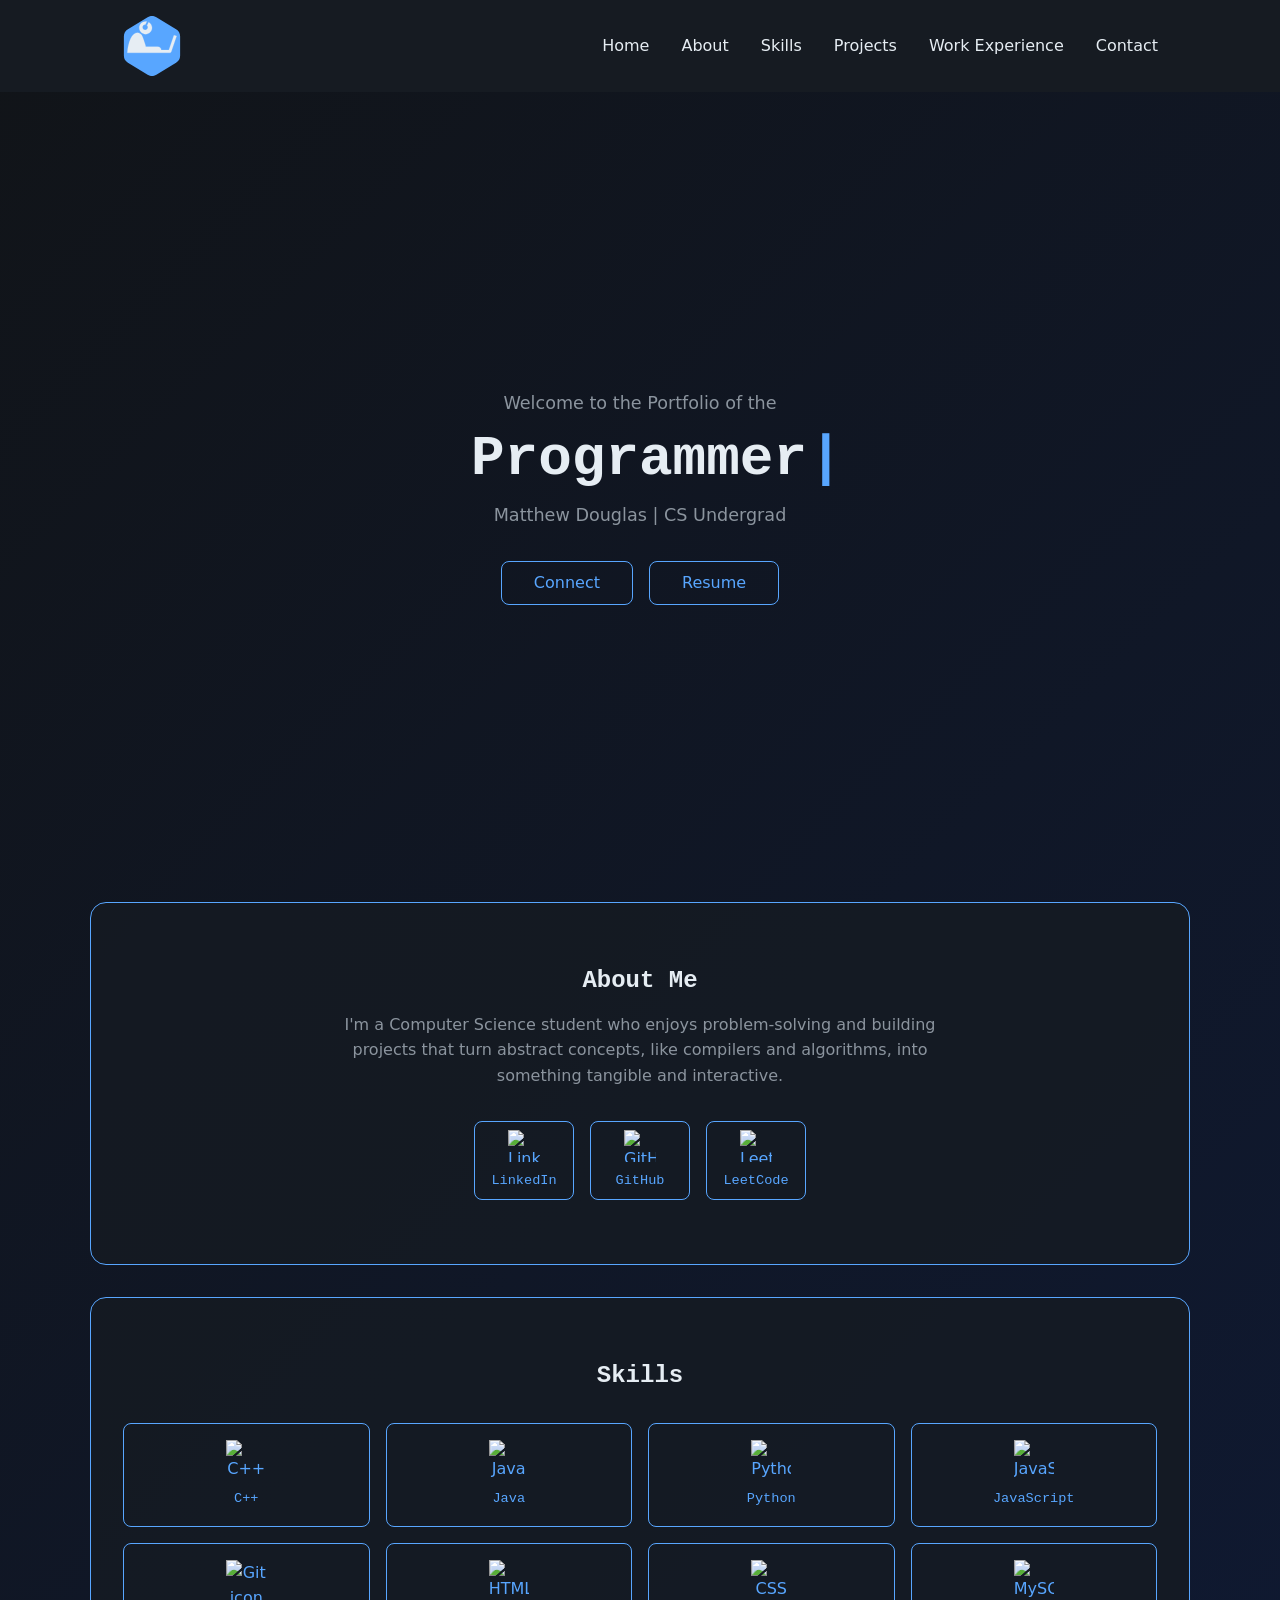
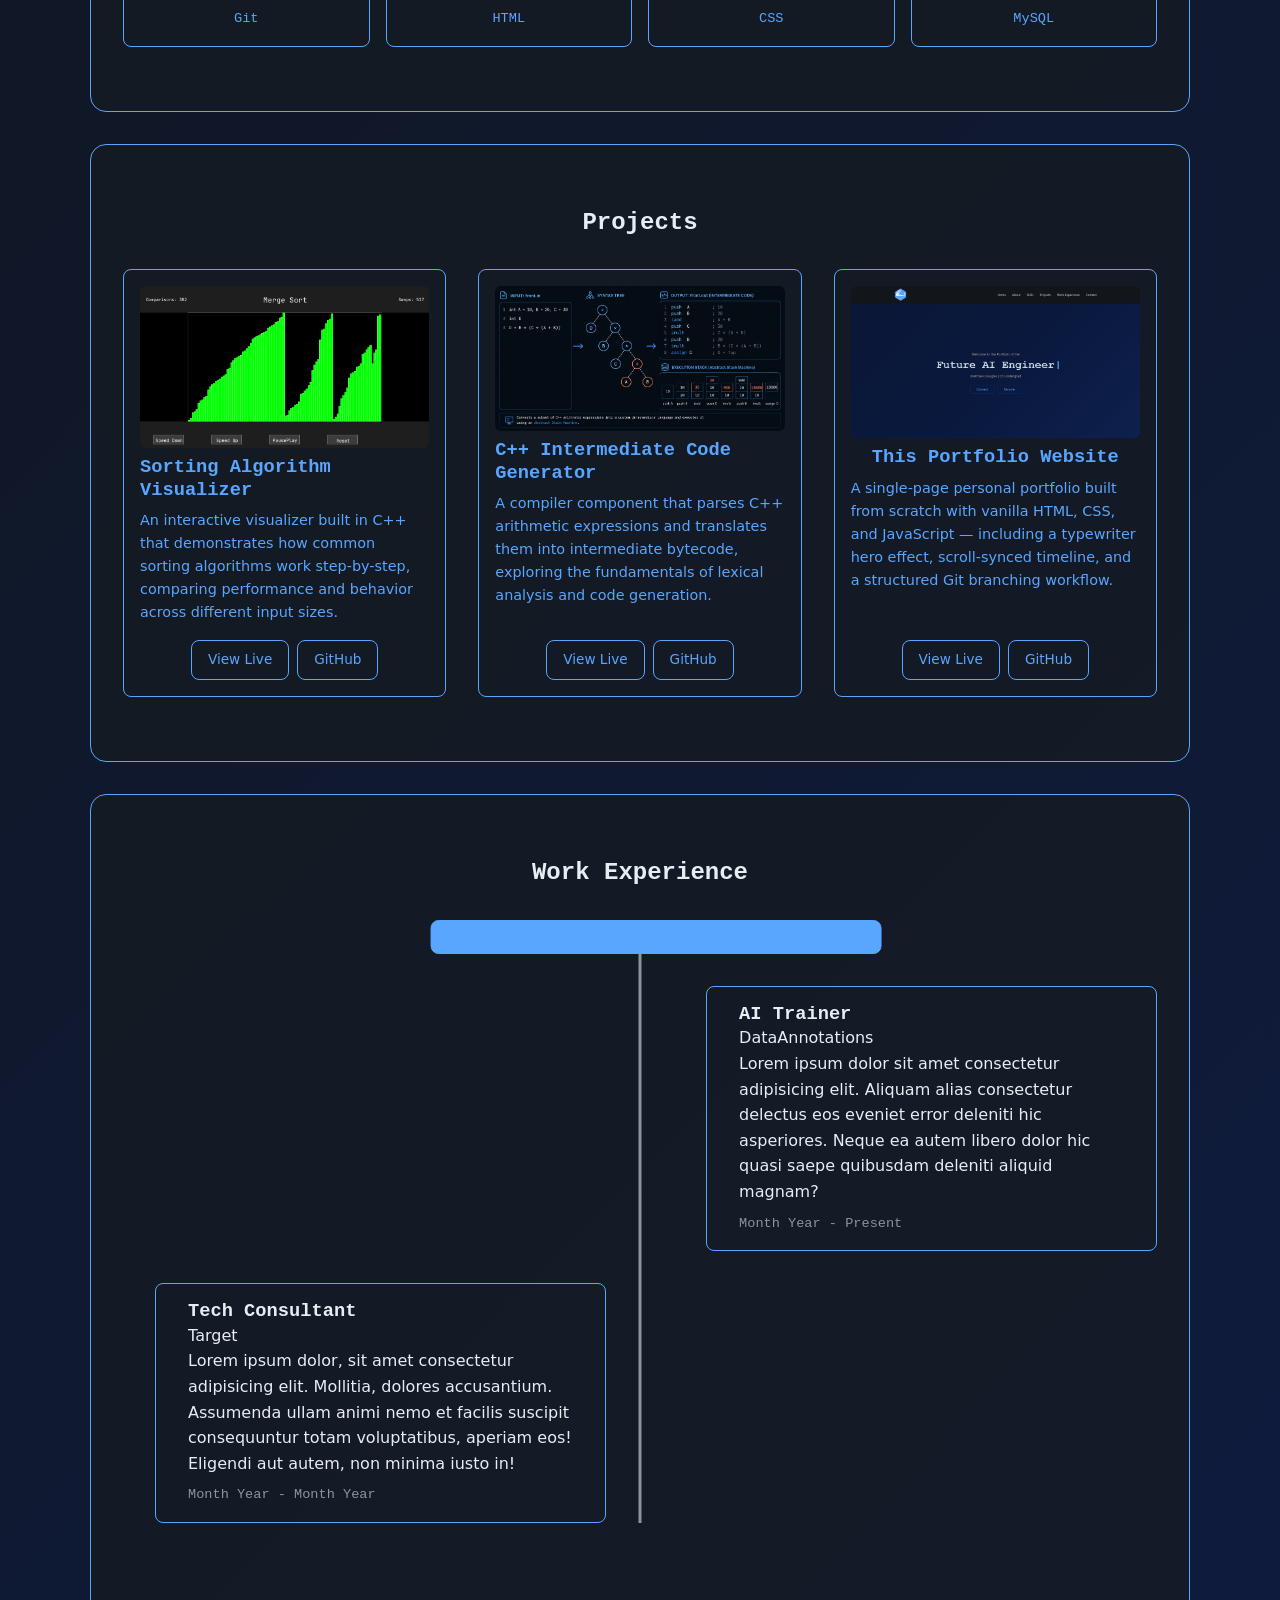
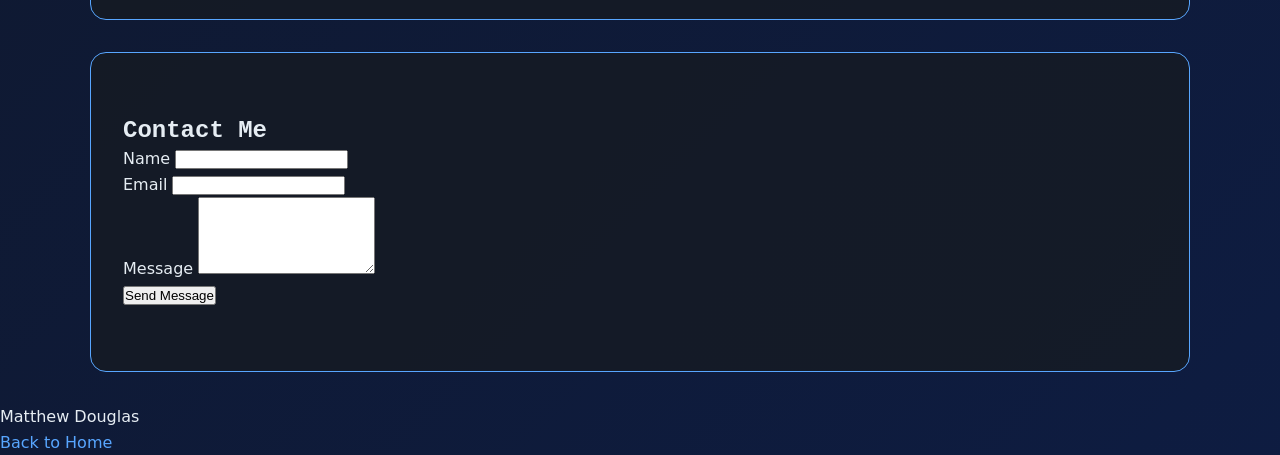
==== commit 05cf70f7: "WIP: timeline layout complete, scroll-fill JS not yet working" ====
--- a/src/index.html
+++ b/src/index.html
@@ -125,6 +125,7 @@
         <section id="work-experience">
             <h2>Work Experience</h2>
             <div class="timeline">
+                <div class="timeline-progress"></div>
                 <div>
                     <h3>AI Trainer</h3>
                     <p>DataAnnotations</p>
--- a/src/style.css
+++ b/src/style.css
@@ -286,10 +286,8 @@
 }
 
 .project-card img {
-    width: 100%;
-    height: 160px;
-    object-fit: cover;
-    border-radius: 6px;
+  width: 100%;
+  border-radius: 6px;
 }
 
 .project-card p {
@@ -313,4 +311,66 @@
 .project-card .btn:hover {
   background-color: var(--color-bg);
   color: var(--color-accent);
-}+}
+
+#work-experience {
+  text-align: center;
+}
+
+.timeline {
+  position: relative;
+  margin-top: var(--spacing-lg);
+  padding-left: var(--spacing-lg);
+}
+
+.timeline::before {
+  content: "";
+  position: absolute;
+  left: 50%;
+  top: 0;
+  bottom: 0;
+  width: 3px;
+  background-color: var(--color-text-muted);
+  transform: translateX(-50%);
+}
+
+.timeline-progress {
+  position: absolute;
+  left: 50%;
+  top: 0;
+  width: 3px;
+  height: 0px;
+  background-color: var(--color-accent);
+  transform: translateX(-50%);
+  transition: height 0.1s ease-out;
+  z-index: 1;
+}
+
+.timeline > div {
+  position: relative;
+  z-index: 2;
+  position: relative;
+  width: 45%;
+  text-align: left;
+  padding: var(--spacing-md) var(--spacing-lg);
+  margin-bottom: var(--spacing-lg);
+  border: 1px solid var(--color-accent);
+  border-radius: 8px;
+}
+
+.timeline > div:nth-child(odd) {
+  margin-right: auto;
+}
+
+.timeline > div:nth-child(even) {
+  margin-left: auto;
+}
+
+.timeline-date {
+  display: block;
+  margin-top: var(--spacing-sm);
+  color: var(--color-text-muted);
+  font-family: var(--font-mono);
+  font-size: 0.85rem;
+}
+
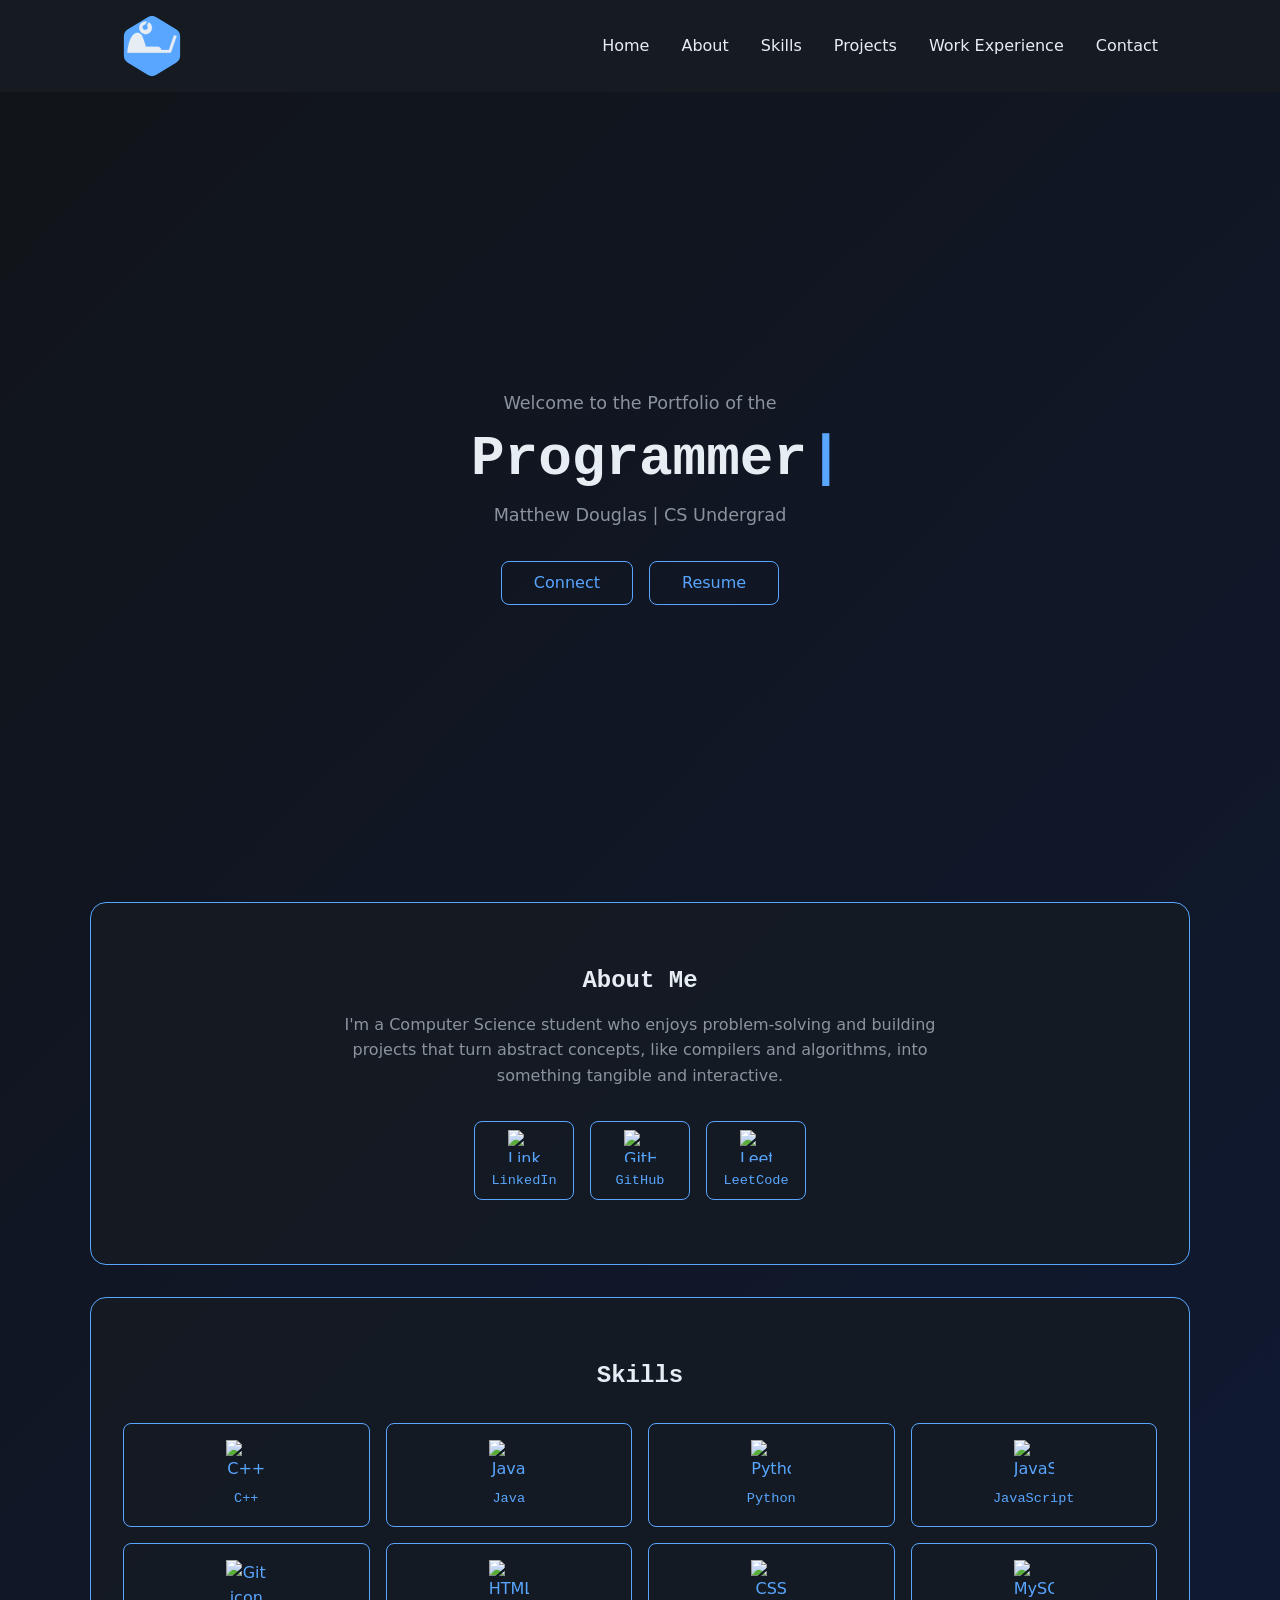
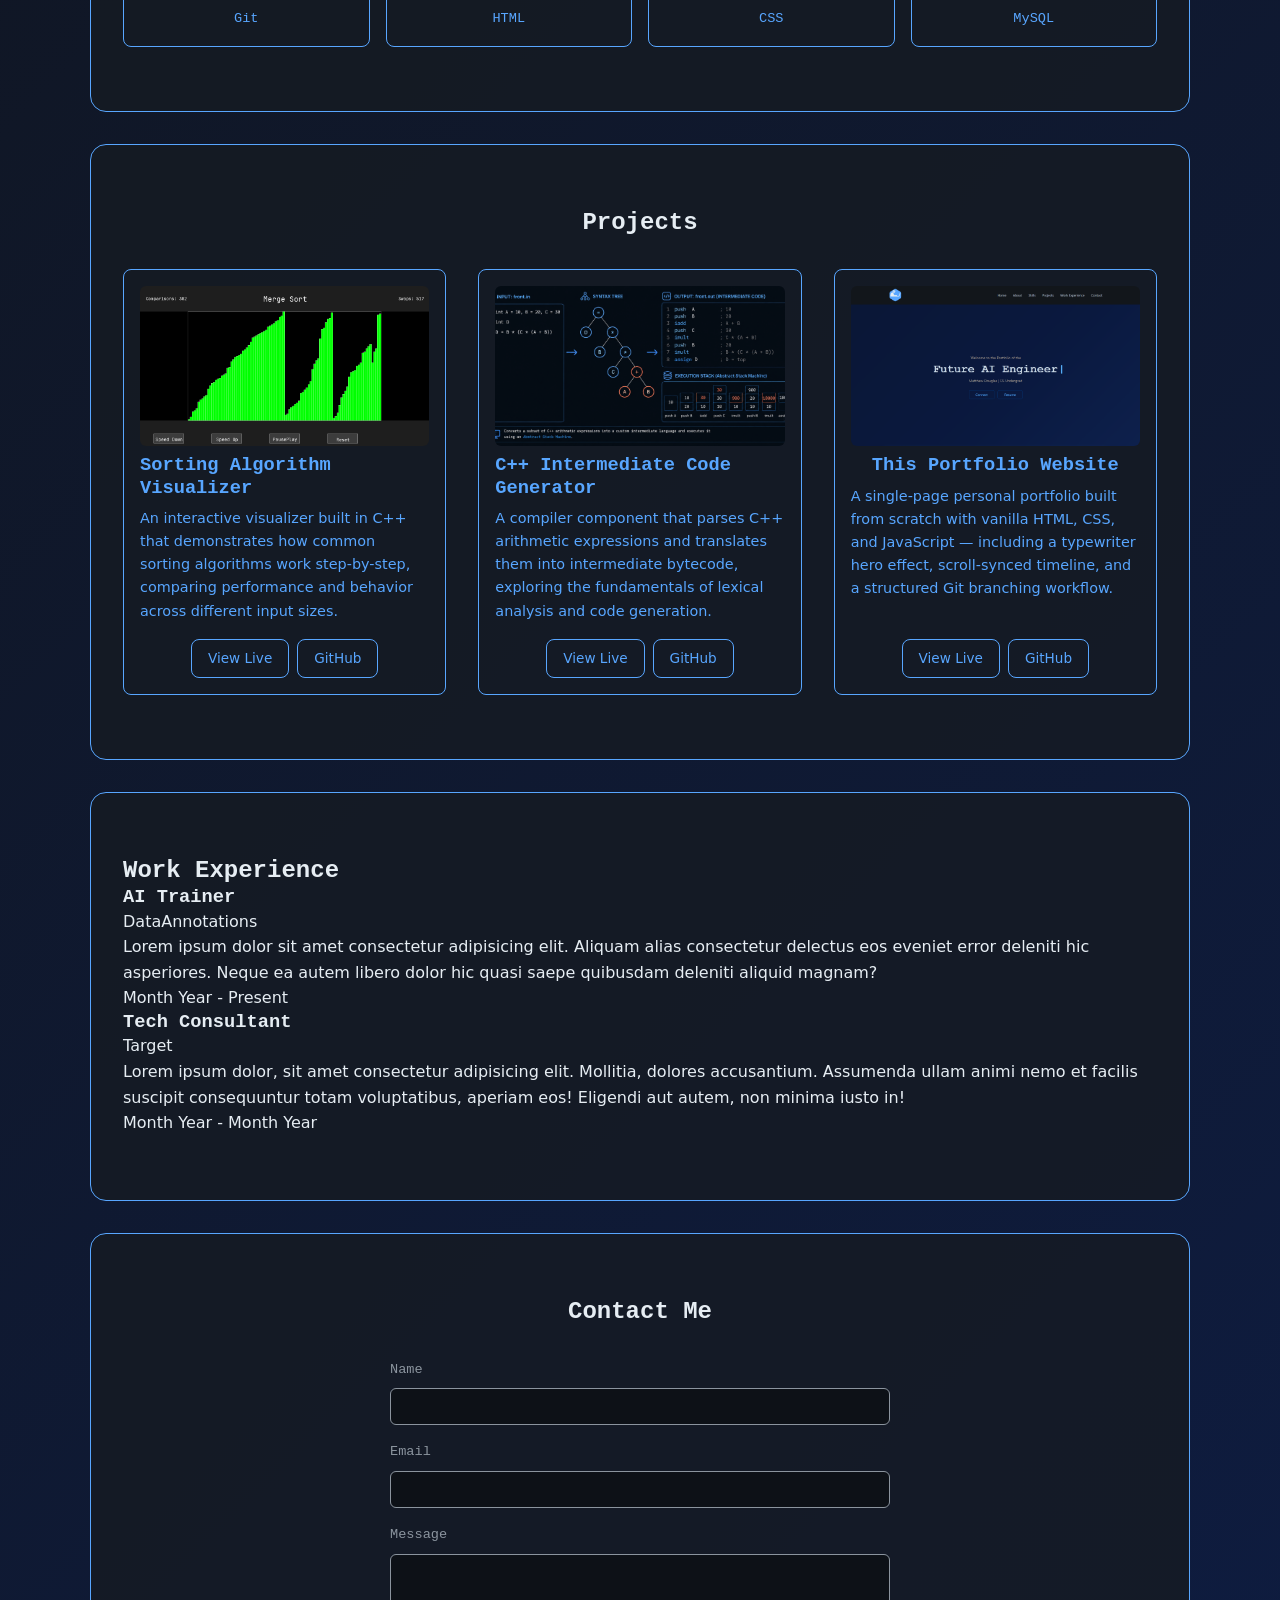
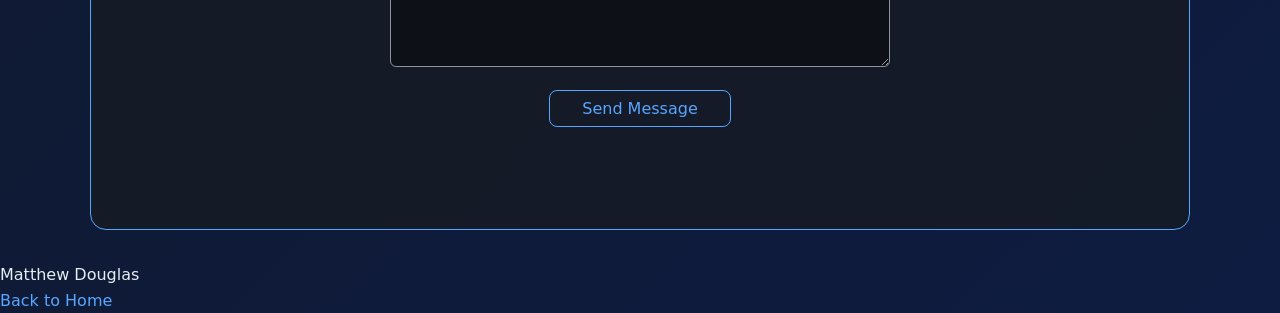
==== commit 6a6391ac: "Add contact form styling and front-end submit handling" ====
--- a/src/index.html
+++ b/src/index.html
@@ -125,7 +125,6 @@
         <section id="work-experience">
             <h2>Work Experience</h2>
             <div class="timeline">
-                <div class="timeline-progress"></div>
                 <div>
                     <h3>AI Trainer</h3>
                     <p>DataAnnotations</p>
@@ -155,7 +154,7 @@
                     <label for="message">Message</label>
                     <textarea id="message" name="message" rows="5" required></textarea>
                 </div>
-                <button type="submit">Send Message</button>
+                <button type="submit" class="btn">Send Message</button>
                 <p id="form-status"></p>
             </form>
         </section>
--- a/src/style.css
+++ b/src/style.css
@@ -286,8 +286,10 @@
 }
 
 .project-card img {
-  width: 100%;
-  border-radius: 6px;
+    width: 100%;
+    height: 160px;
+    object-fit: cover;
+    border-radius: 6px;
 }
 
 .project-card p {
@@ -313,64 +315,68 @@
   color: var(--color-accent);
 }
 
-#work-experience {
-  text-align: center;
-}
-
-.timeline {
-  position: relative;
-  margin-top: var(--spacing-lg);
-  padding-left: var(--spacing-lg);
-}
-
-.timeline::before {
-  content: "";
-  position: absolute;
-  left: 50%;
-  top: 0;
-  bottom: 0;
-  width: 3px;
-  background-color: var(--color-text-muted);
-  transform: translateX(-50%);
-}
-
-.timeline-progress {
-  position: absolute;
-  left: 50%;
-  top: 0;
-  width: 3px;
-  height: 0px;
+#contact {
+  text-align: center;
+}
+
+#contact-form {
+  display: flex;
+  flex-direction: column;
+  gap: var(--spacing-md);
+  max-width: 500px;
+  margin: var(--spacing-lg) auto 0;
+  text-align: left;
+}
+
+#contact-form label {
+  display: block;
+  margin-bottom: var(--spacing-sm);
+  font-family: var(--font-mono);
+  font-size: 0.85rem;
+  color: var(--color-text-muted);
+}
+
+#contact-form input,
+#contact-form textarea {
+  width: 100%;
+  padding: var(--spacing-sm);
+  background-color: var(--color-bg);
+  border: 1px solid var(--color-text-muted);
+  border-radius: 6px;
+  color: var(--color-text);
+  font-family: var(--font-body);
+  font-size: 1rem;
+  transition: border-color 0.2s ease;
+}
+
+#contact-form input:focus,
+#contact-form textarea:focus {
+  outline: none;
+  border-color: var(--color-accent);
+}
+
+#contact-form textarea {
+  resize: vertical;
+}
+
+#contact-form button {
+  align-self: center;
+  cursor: pointer;
+  font-size: 1rem;
+  font-family: inherit;
+  appearance: none;
+  -webkit-appearance: none;
+  background-color: transparent;
+  border: 1px solid var(--color-accent);
+}
+
+#contact-form button:hover {
   background-color: var(--color-accent);
-  transform: translateX(-50%);
-  transition: height 0.1s ease-out;
-  z-index: 1;
-}
-
-.timeline > div {
-  position: relative;
-  z-index: 2;
-  position: relative;
-  width: 45%;
-  text-align: left;
-  padding: var(--spacing-md) var(--spacing-lg);
-  margin-bottom: var(--spacing-lg);
-  border: 1px solid var(--color-accent);
-  border-radius: 8px;
-}
-
-.timeline > div:nth-child(odd) {
-  margin-right: auto;
-}
-
-.timeline > div:nth-child(even) {
-  margin-left: auto;
-}
-
-.timeline-date {
-  display: block;
-  margin-top: var(--spacing-sm);
-  color: var(--color-text-muted);
-  font-family: var(--font-mono);
-  font-size: 0.85rem;
-}
-
+  color: var(--color-bg);
+}
+
+#form-status {
+  min-height: 1.5em;
+  font-size: 0.9rem;
+  font-family: var(--font-mono);
+}
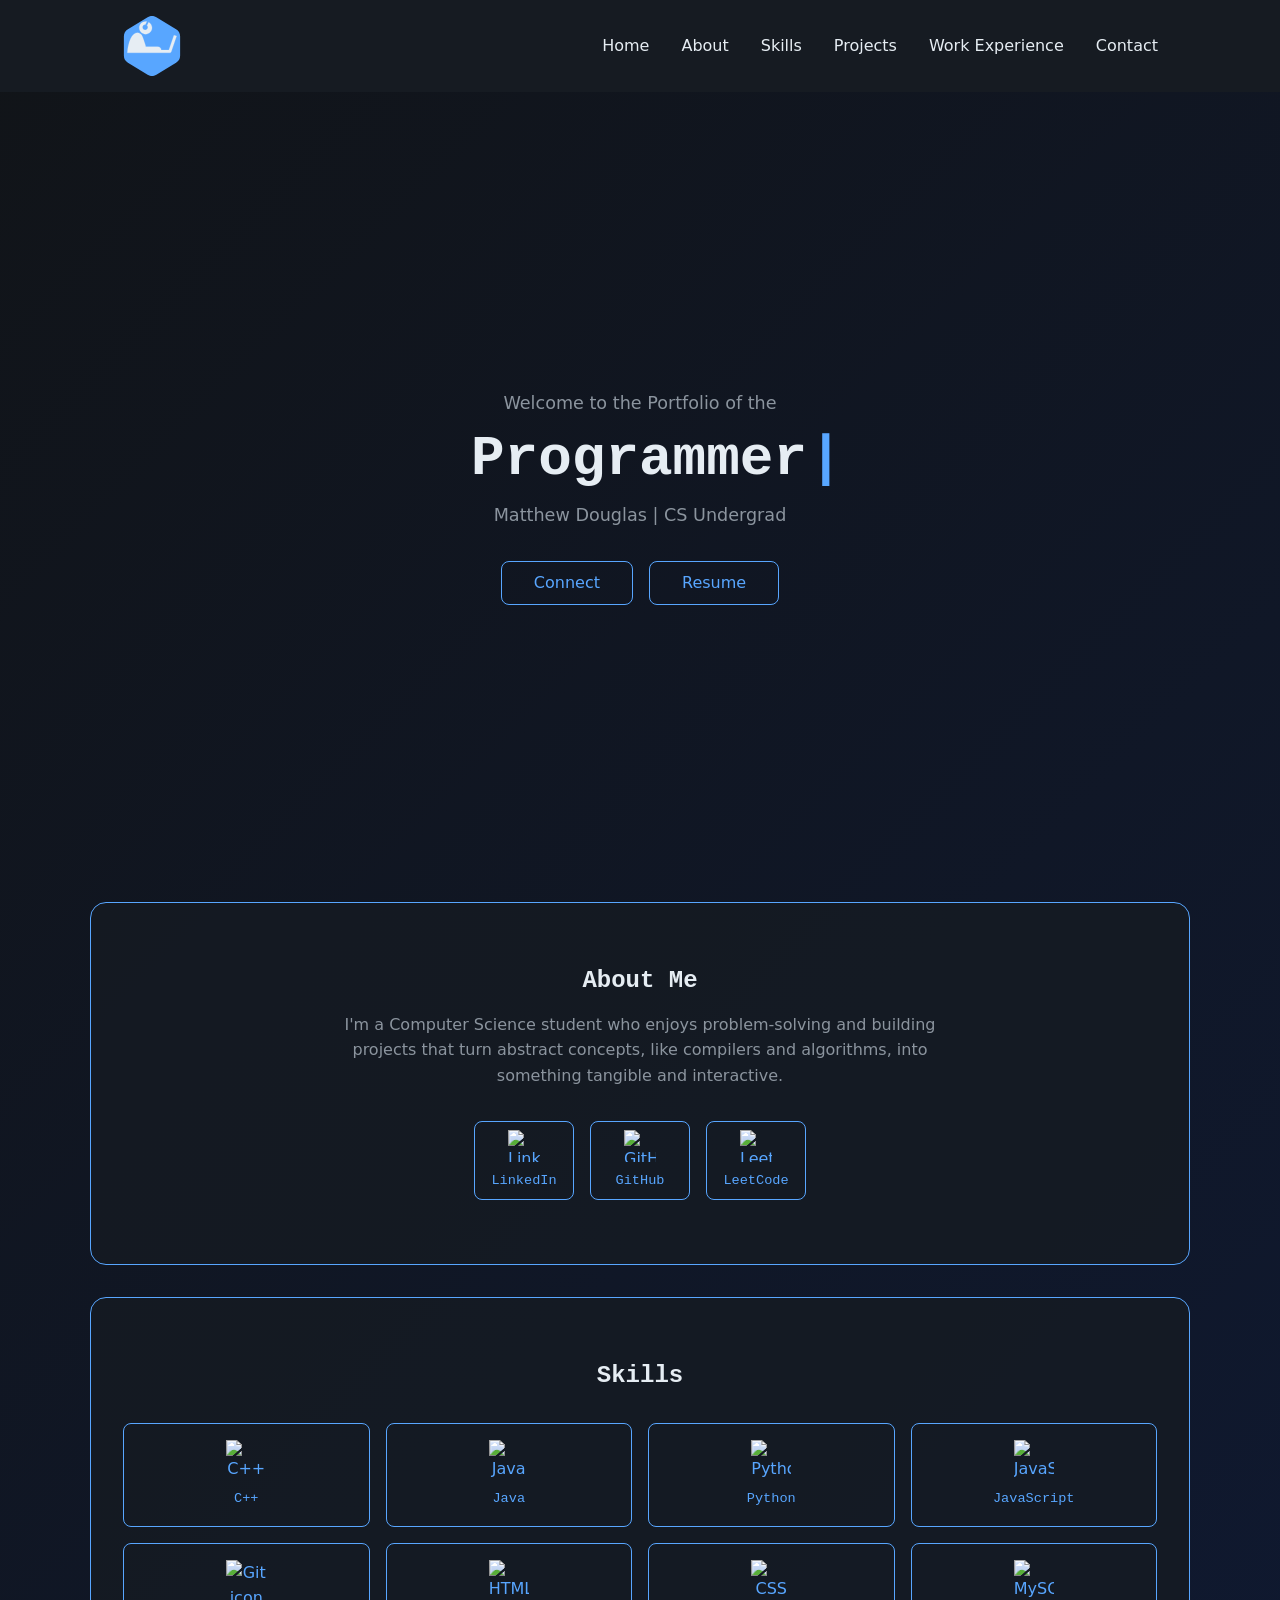
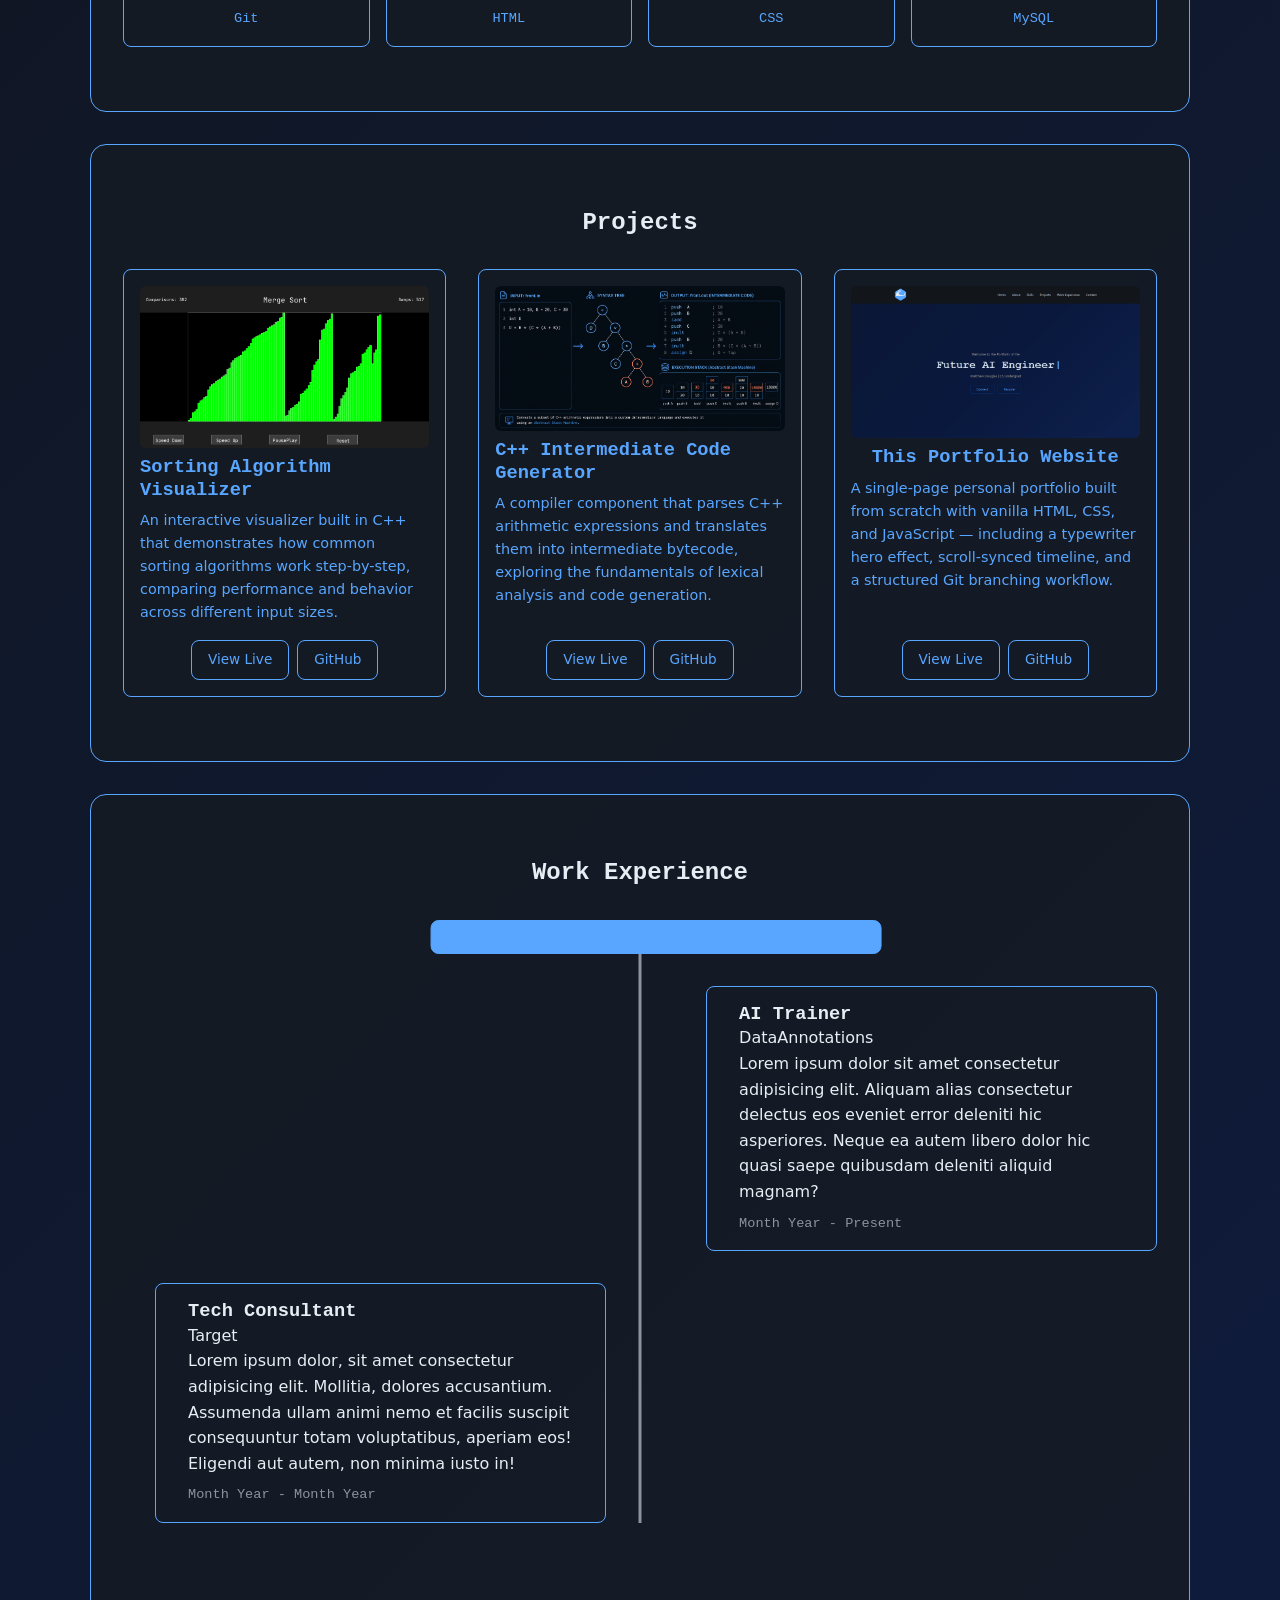
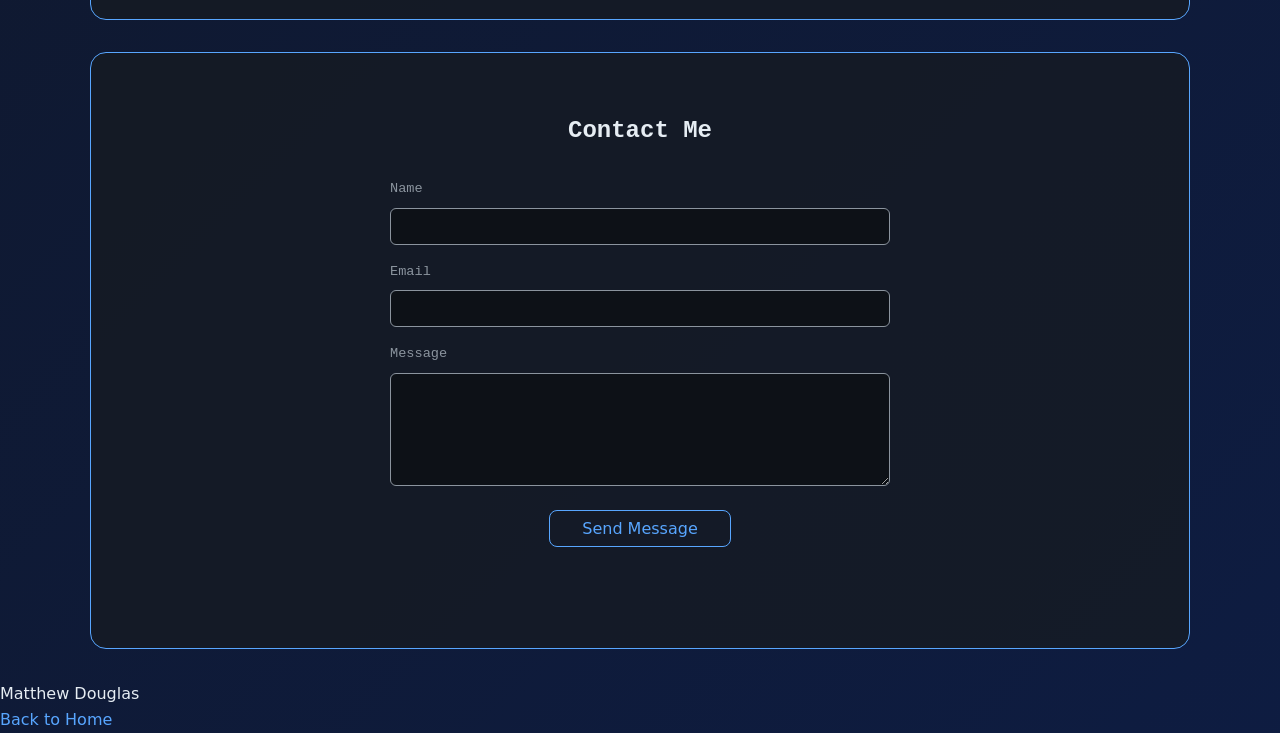
==== commit 809179eb: "Merge branch 'main' into work-experience" ====
--- a/src/index.html
+++ b/src/index.html
@@ -125,6 +125,7 @@
         <section id="work-experience">
             <h2>Work Experience</h2>
             <div class="timeline">
+                <div class="timeline-progress"></div>
                 <div>
                     <h3>AI Trainer</h3>
                     <p>DataAnnotations</p>
--- a/src/style.css
+++ b/src/style.css
@@ -286,10 +286,8 @@
 }
 
 .project-card img {
-    width: 100%;
-    height: 160px;
-    object-fit: cover;
-    border-radius: 6px;
+  width: 100%;
+  border-radius: 6px;
 }
 
 .project-card p {
@@ -313,6 +311,67 @@
 .project-card .btn:hover {
   background-color: var(--color-bg);
   color: var(--color-accent);
+}
+
+#work-experience {
+  text-align: center;
+}
+
+.timeline {
+  position: relative;
+  margin-top: var(--spacing-lg);
+  padding-left: var(--spacing-lg);
+}
+
+.timeline::before {
+  content: "";
+  position: absolute;
+  left: 50%;
+  top: 0;
+  bottom: 0;
+  width: 3px;
+  background-color: var(--color-text-muted);
+  transform: translateX(-50%);
+}
+
+.timeline-progress {
+  position: absolute;
+  left: 50%;
+  top: 0;
+  width: 3px;
+  height: 0px;
+  background-color: var(--color-accent);
+  transform: translateX(-50%);
+  transition: height 0.1s ease-out;
+  z-index: 1;
+}
+
+.timeline > div {
+  position: relative;
+  z-index: 2;
+  position: relative;
+  width: 45%;
+  text-align: left;
+  padding: var(--spacing-md) var(--spacing-lg);
+  margin-bottom: var(--spacing-lg);
+  border: 1px solid var(--color-accent);
+  border-radius: 8px;
+}
+
+.timeline > div:nth-child(odd) {
+  margin-right: auto;
+}
+
+.timeline > div:nth-child(even) {
+  margin-left: auto;
+}
+
+.timeline-date {
+  display: block;
+  margin-top: var(--spacing-sm);
+  color: var(--color-text-muted);
+  font-family: var(--font-mono);
+  font-size: 0.85rem;
 }
 
 #contact {
@@ -379,4 +438,4 @@
   min-height: 1.5em;
   font-size: 0.9rem;
   font-family: var(--font-mono);
-}+}
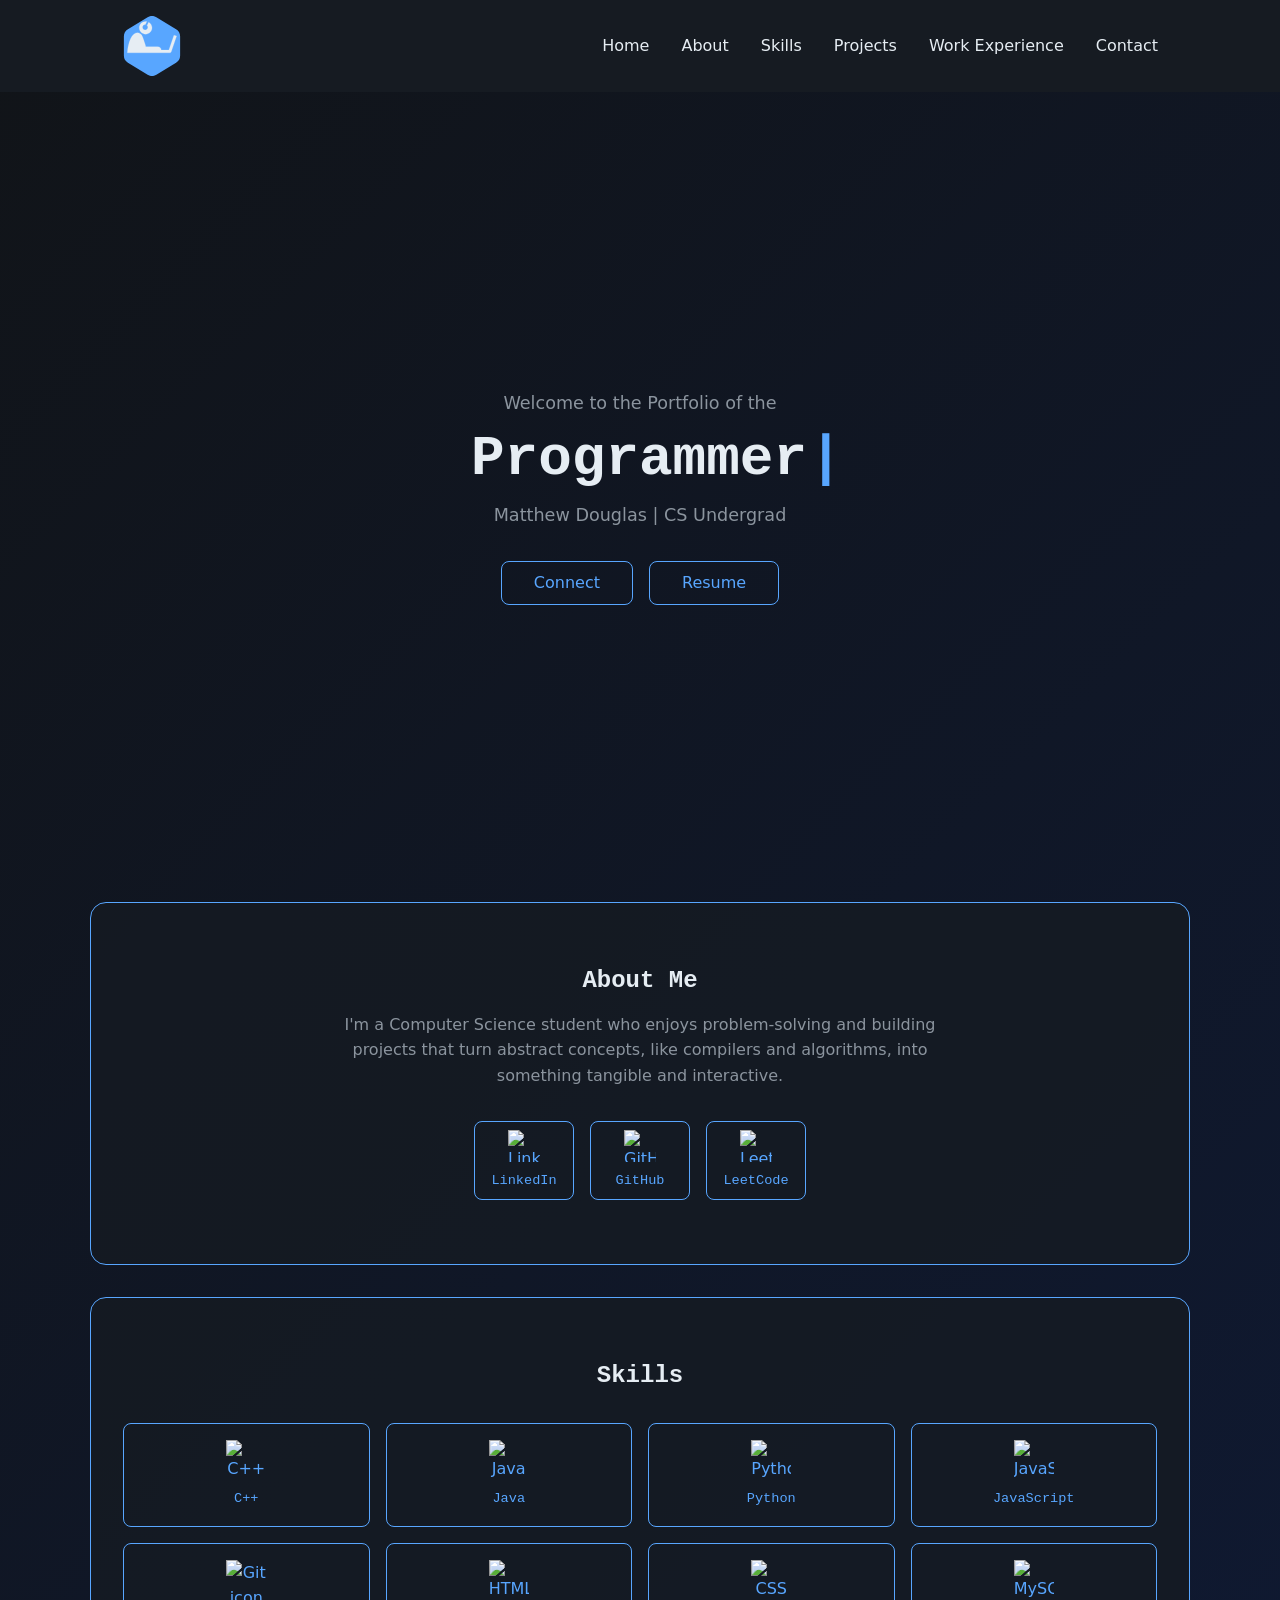
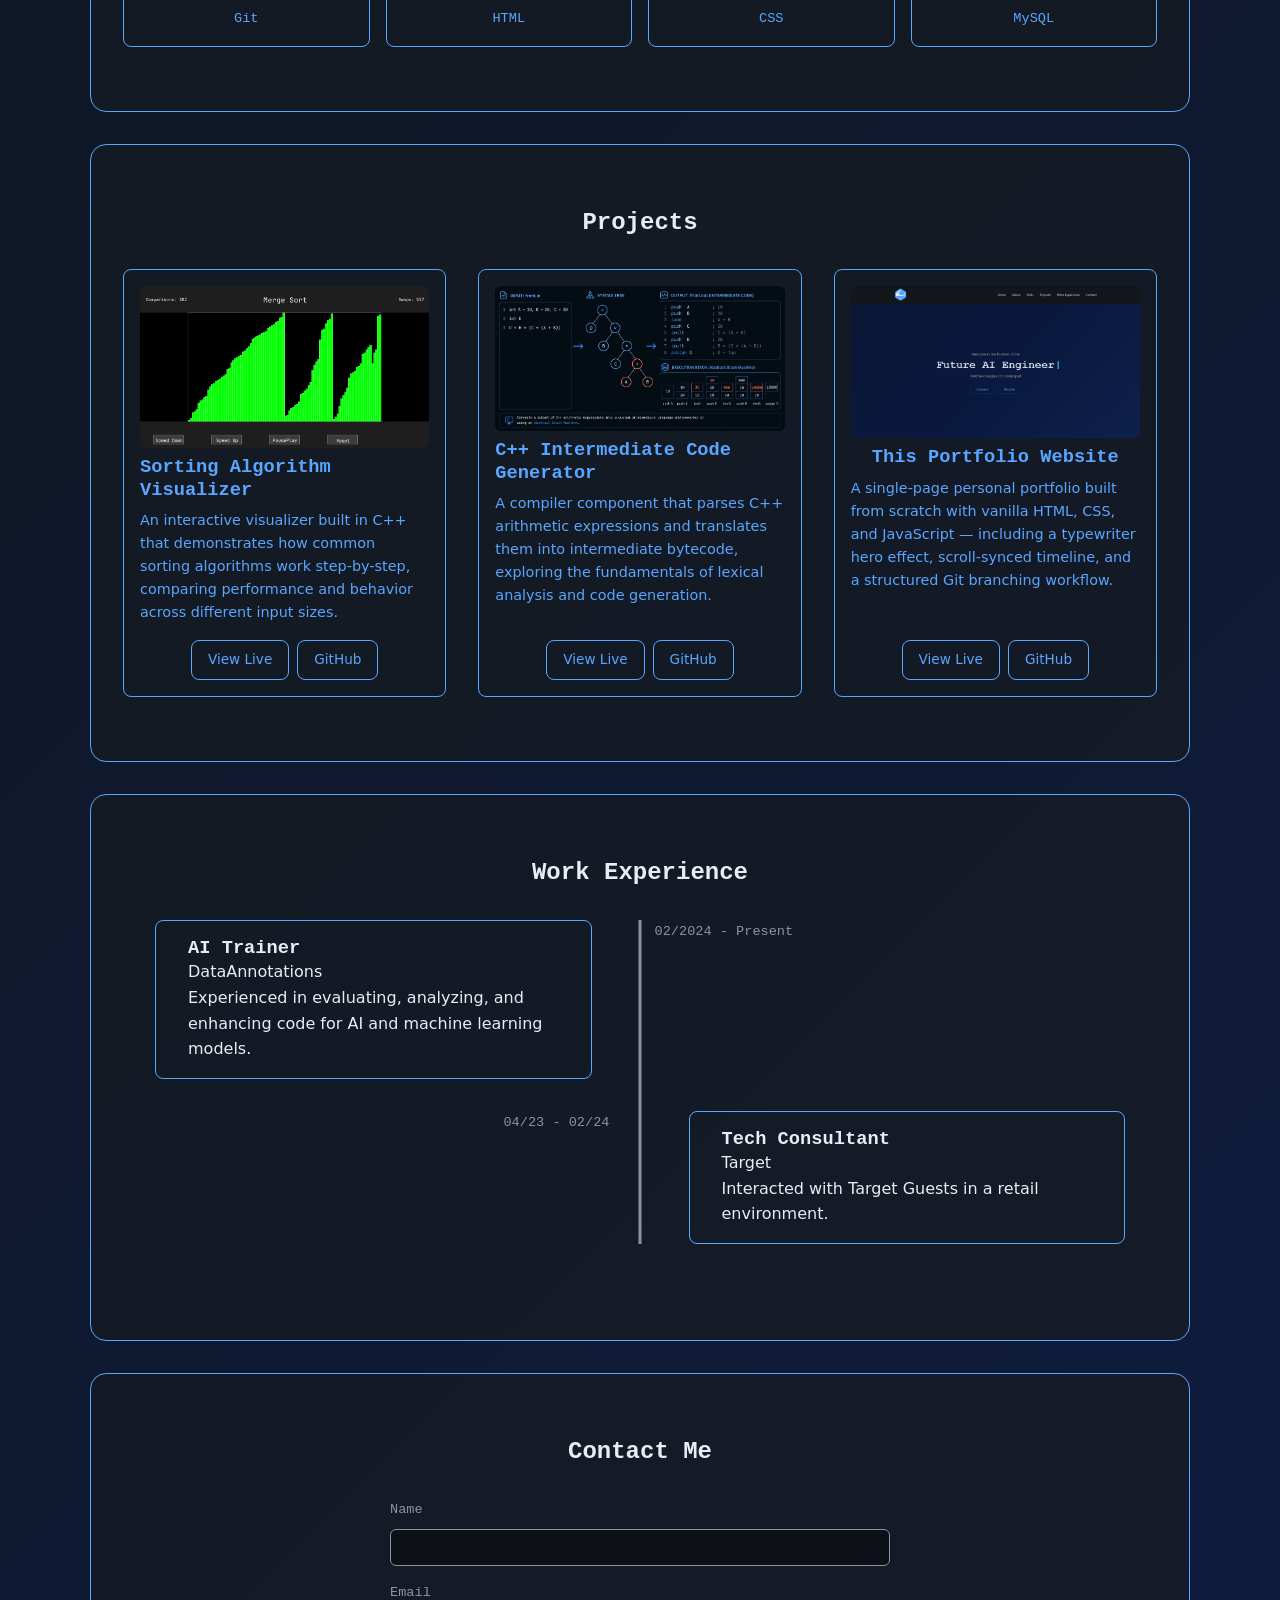
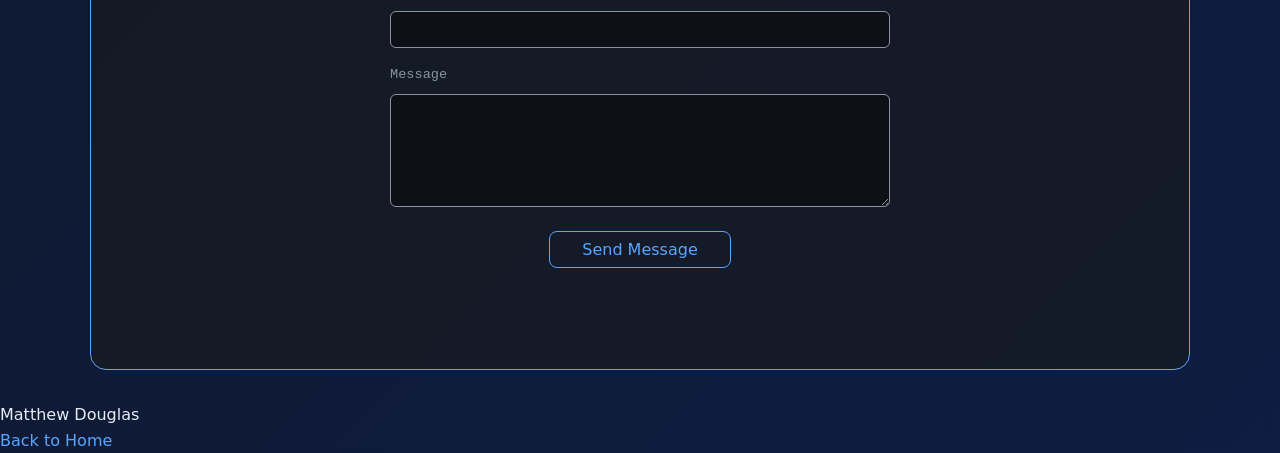
==== commit 60730632: "Simplify timeline: static divider bar, equidistant cards, hover states, side-positioned dates" ====
--- a/src/index.html
+++ b/src/index.html
@@ -125,18 +125,17 @@
         <section id="work-experience">
             <h2>Work Experience</h2>
             <div class="timeline">
-                <div class="timeline-progress"></div>
                 <div>
                     <h3>AI Trainer</h3>
                     <p>DataAnnotations</p>
-                    <p>Lorem ipsum dolor sit amet consectetur adipisicing elit. Aliquam alias consectetur delectus eos eveniet error deleniti hic asperiores. Neque ea autem libero dolor hic quasi saepe quibusdam deleniti aliquid magnam?</p>
-                    <span class="timeline-date">Month Year - Present</span>
+                    <p>Experienced in evaluating, analyzing, and enhancing code for AI and machine learning models.</p>
+                    <span class="timeline-date">02/2024 - Present</span>
                 </div>
                 <div>
                     <h3>Tech Consultant</h3>
                     <p>Target</p>
-                    <p>Lorem ipsum dolor, sit amet consectetur adipisicing elit. Mollitia, dolores accusantium. Assumenda ullam animi nemo et facilis suscipit consequuntur totam voluptatibus, aperiam eos! Eligendi aut autem, non minima iusto in!</p>
-                    <span class="timeline-date">Month Year - Month Year</span>
+                    <p>Interacted with Target Guests in a retail environment.</p>
+                    <span class="timeline-date">04/23 - 02/24</span>
                 </div>
             </div>
         </section>
--- a/src/style.css
+++ b/src/style.css
@@ -320,7 +320,7 @@
 .timeline {
   position: relative;
   margin-top: var(--spacing-lg);
-  padding-left: var(--spacing-lg);
+  padding: 0 var(--spacing-lg);
 }
 
 .timeline::before {
@@ -334,28 +334,22 @@
   transform: translateX(-50%);
 }
 
-.timeline-progress {
-  position: absolute;
-  left: 50%;
-  top: 0;
-  width: 3px;
-  height: 0px;
-  background-color: var(--color-accent);
-  transform: translateX(-50%);
-  transition: height 0.1s ease-out;
-  z-index: 1;
-}
-
 .timeline > div {
   position: relative;
   z-index: 2;
-  position: relative;
   width: 45%;
   text-align: left;
   padding: var(--spacing-md) var(--spacing-lg);
   margin-bottom: var(--spacing-lg);
   border: 1px solid var(--color-accent);
   border-radius: 8px;
+  transition: background-color 0.2s ease, color 0.2s ease, transform 0.2s ease;
+}
+
+.timeline > div:hover {
+  background-color: var(--color-accent);
+  color: var(--color-bg);
+  transform: translateY(-3px);
 }
 
 .timeline > div:nth-child(odd) {
@@ -367,11 +361,20 @@
 }
 
 .timeline-date {
-  display: block;
-  margin-top: var(--spacing-sm);
+  position: absolute;
+  top: 0;
   color: var(--color-text-muted);
   font-family: var(--font-mono);
   font-size: 0.85rem;
+  white-space: nowrap;
+}
+
+.timeline > div:nth-child(odd) .timeline-date {
+  left: calc(100% + var(--spacing-xl));
+}
+
+.timeline > div:nth-child(even) .timeline-date {
+  right: calc(100% + var(--spacing-xl) + 1rem);
 }
 
 #contact {
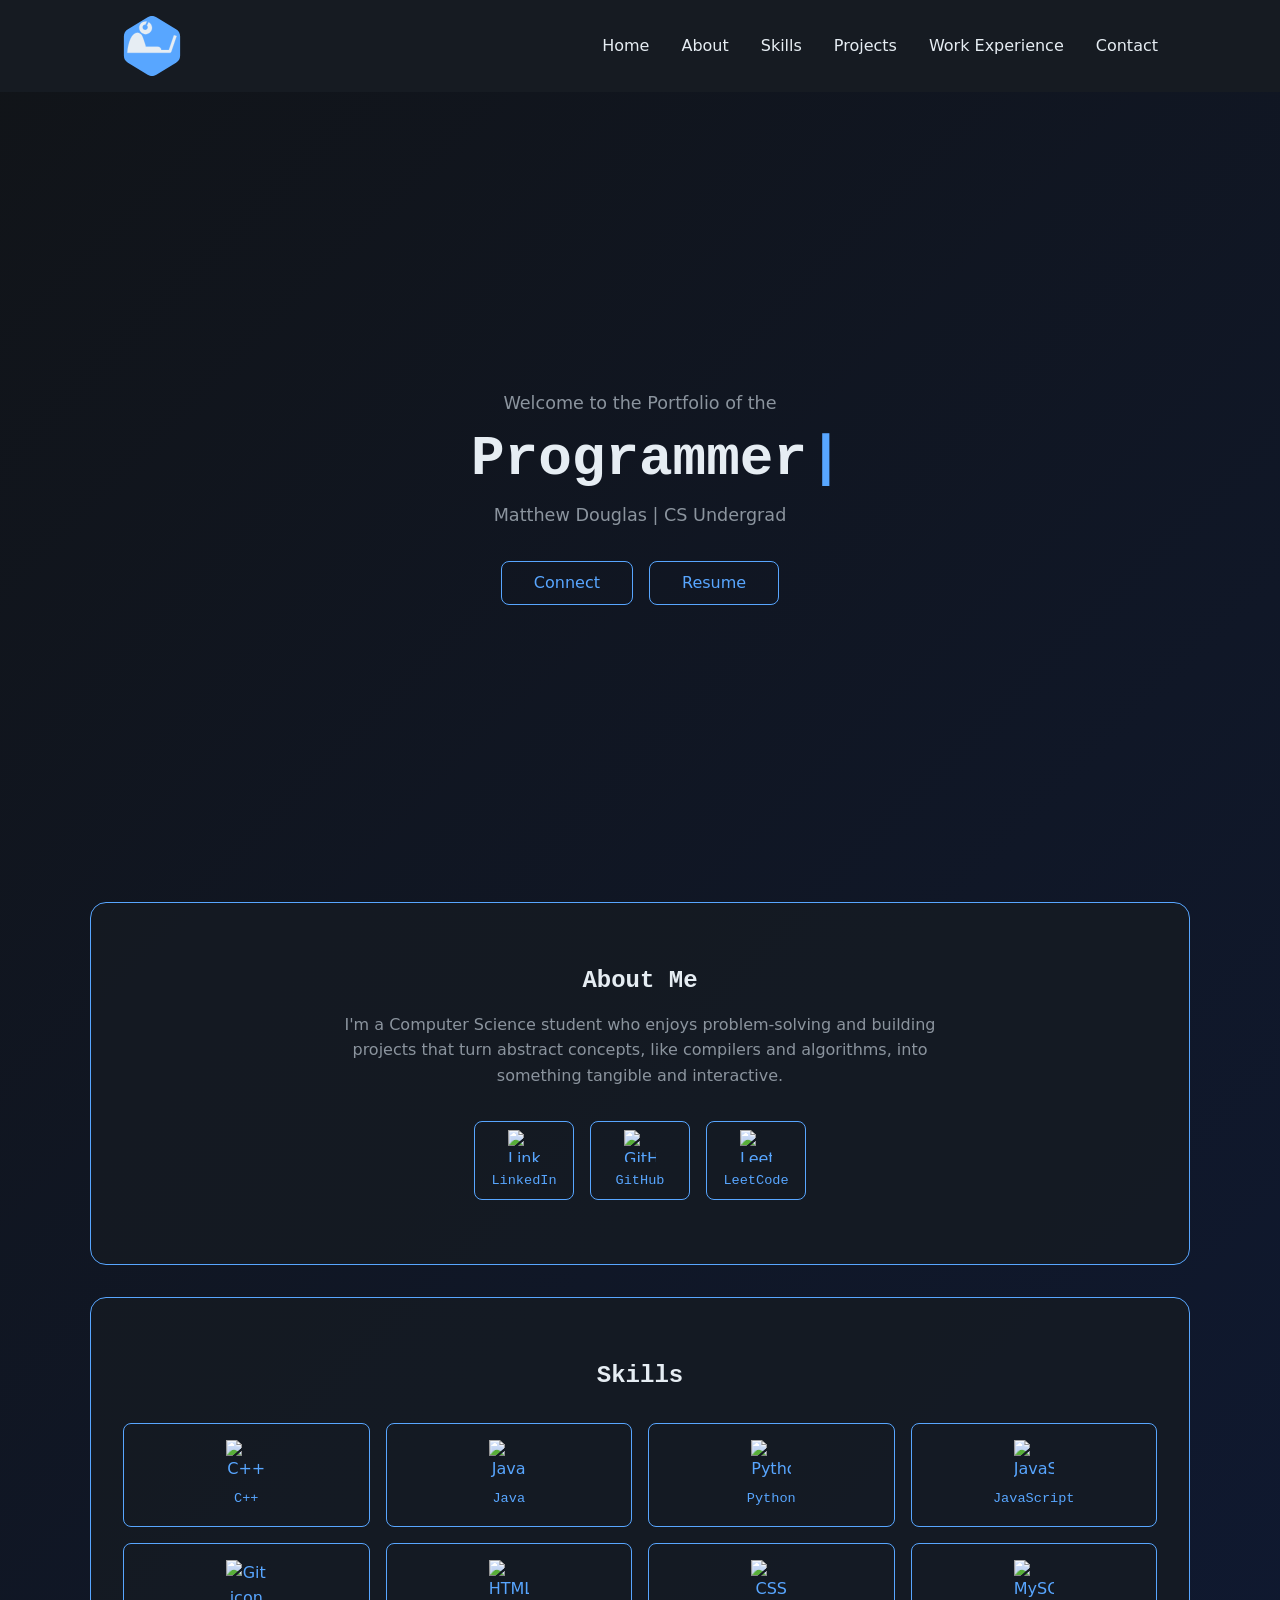
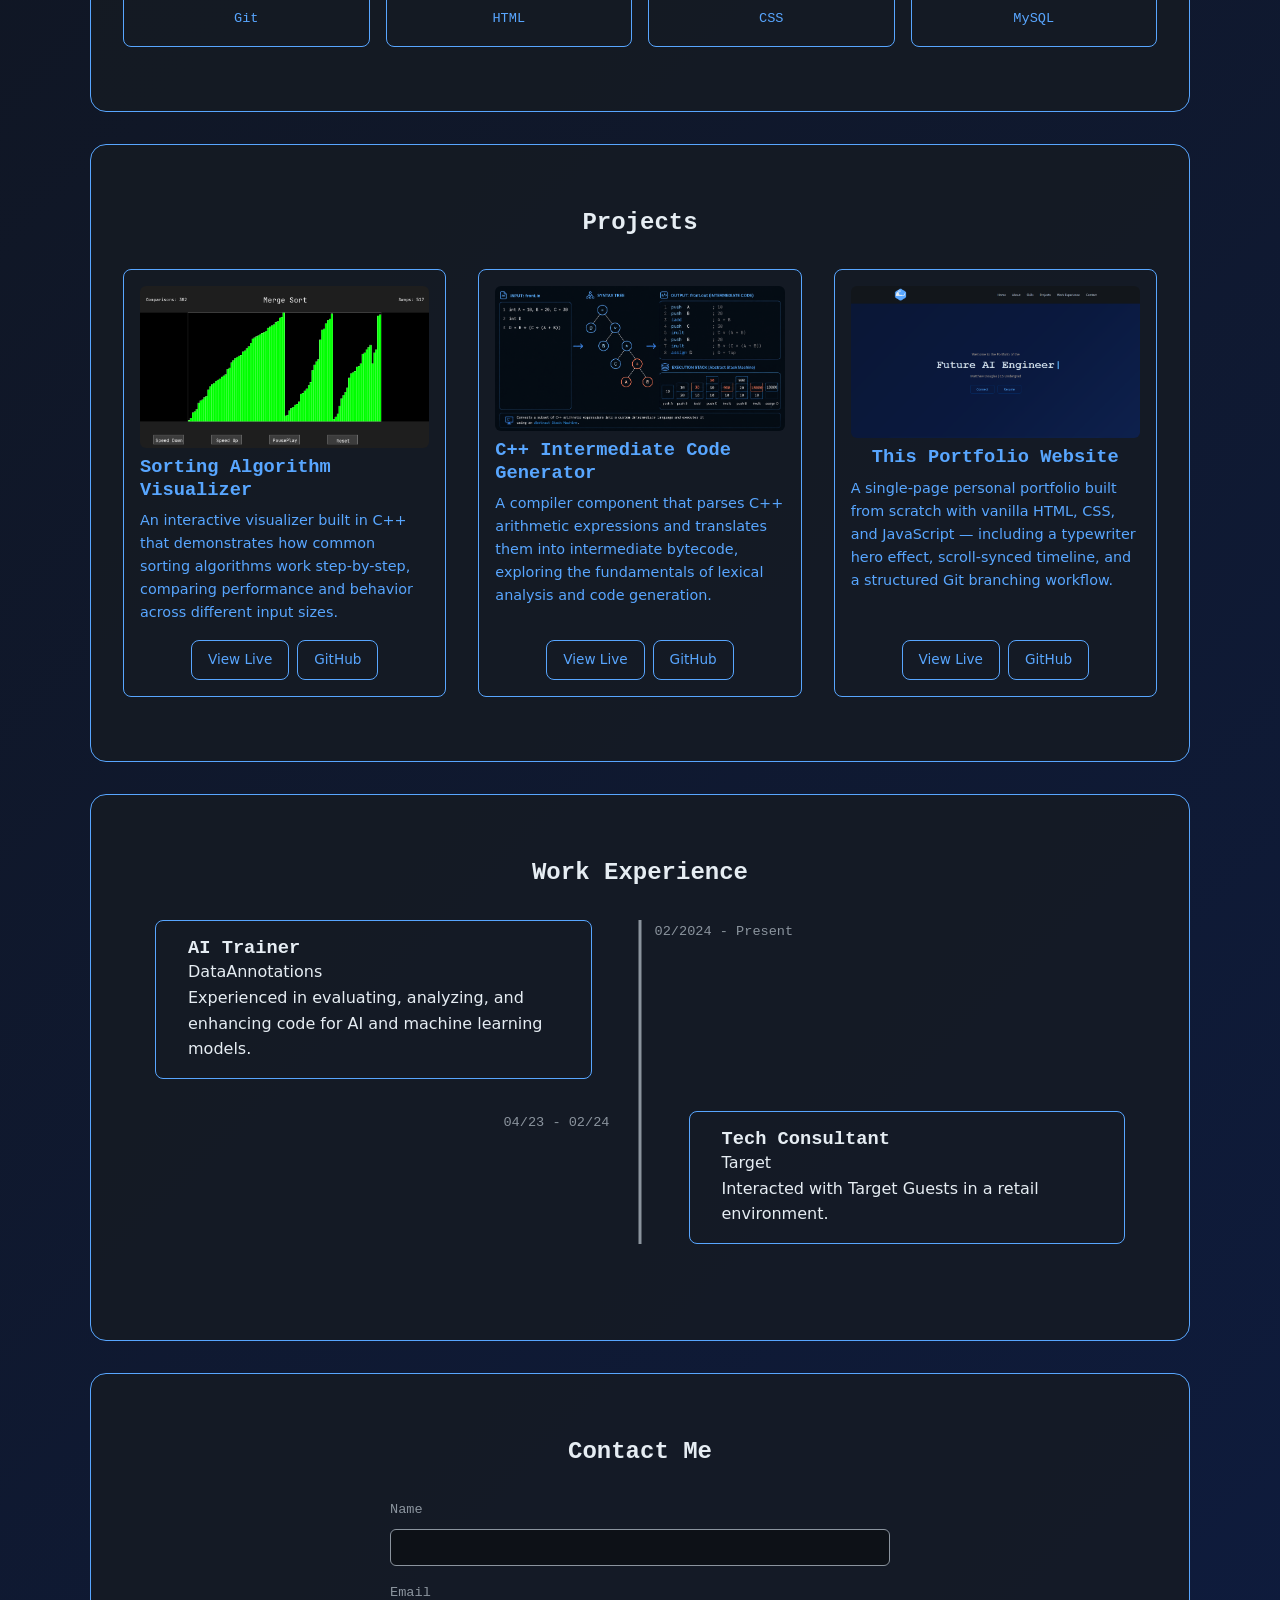
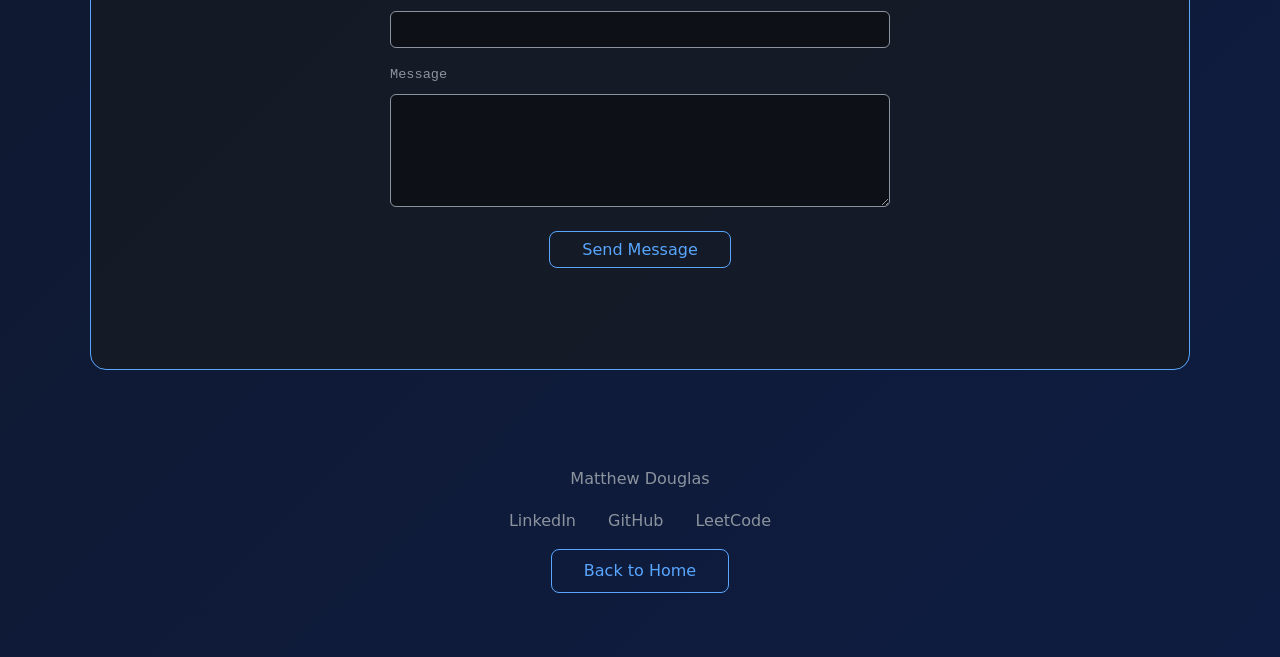
==== commit ce6c6ac1: "Add footer with social links and back-to-top button" ====
--- a/src/index.html
+++ b/src/index.html
@@ -161,7 +161,12 @@
     </main>
     <footer>
         <p>Matthew Douglas</p>
-        <a href="#hero">Back to Home</a>
+        <div class="footer-links">
+            <a href="https://www.linkedin.com/in/matthew-douglas-7199652b1/" target="_blank" rel="noopener noreferrer">LinkedIn</a>
+            <a href="https://github.com/DattyM" target="_blank" rel="noopener noreferrer">GitHub</a>
+            <a href="https://leetcode.com/u/DattyM/" target="_blank" rel="noopener noreferrer">LeetCode</a>
+        </div>
+        <a href="#hero" class="btn">Back to Home</a>
     </footer>
 </body>
 <script src="script.js">
--- a/src/style.css
+++ b/src/style.css
@@ -442,3 +442,27 @@
   font-size: 0.9rem;
   font-family: var(--font-mono);
 }
+
+footer {
+  display: flex;
+  flex-direction: column;
+  align-items: center;
+  gap: var(--spacing-md);
+  padding: var(--spacing-xl) var(--spacing-lg);
+  text-align: center;
+  color: var(--color-text-muted);
+}
+
+.footer-links {
+  display: flex;
+  gap: var(--spacing-lg);
+}
+
+.footer-links a {
+  color: var(--color-text-muted);
+  transition: color 0.2s ease;
+}
+
+.footer-links a:hover {
+  color: var(--color-accent);
+}
